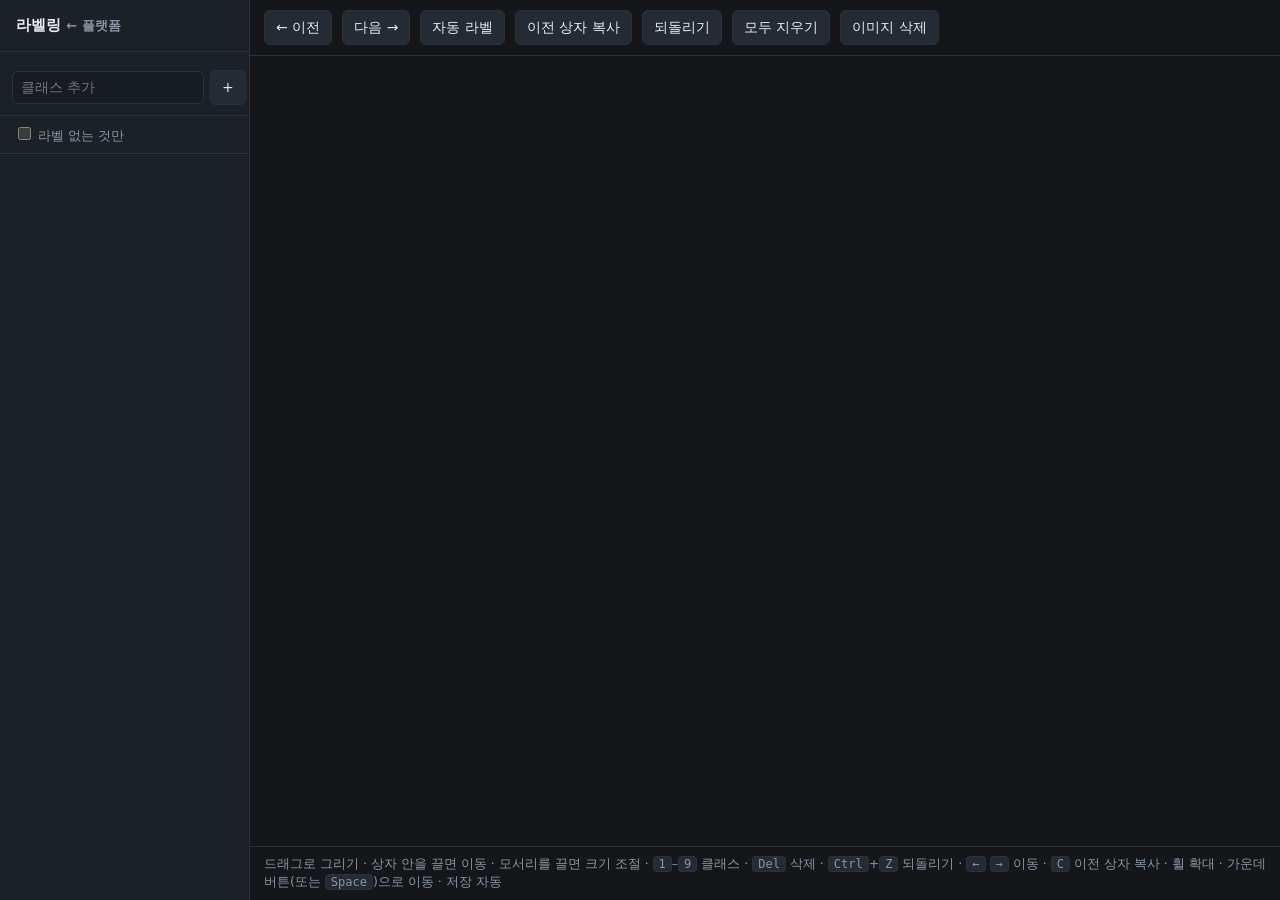
==== platform/static/label.html @ 1833e240 "Manage datasets: stats, drop an image, duplicate, merge Stage three of the plan. A dataset was somet" ====
<!doctype html>
<meta charset="utf-8">
<title>라벨링 — rtdetr</title>
<style>
  :root { color-scheme: dark; --bg:#14161a; --panel:#1c2027; --line:#2c323c; --ink:#e6e9ef; --dim:#8b94a3; --accent:#4da3ff; }
  * { box-sizing:border-box; }
  body { margin:0; background:var(--bg); color:var(--ink); font:14px/1.5 system-ui,-apple-system,"Segoe UI",sans-serif; display:flex; height:100vh; }
  aside { width:250px; flex:none; background:var(--panel); border-right:1px solid var(--line); display:flex; flex-direction:column; }
  aside h1 { font-size:15px; margin:0; padding:14px 16px; border-bottom:1px solid var(--line); }
  aside h1 a { color:var(--dim); text-decoration:none; font-size:13px; }
  .classes { padding:10px 12px; border-bottom:1px solid var(--line); }
  .cls { display:flex; align-items:center; gap:8px; width:100%; padding:6px 8px; margin:2px 0; border:1px solid transparent; border-radius:6px; background:none; color:var(--ink); font:inherit; text-align:left; cursor:pointer; }
  .cls:hover { background:#232833; }
  .cls[aria-pressed="true"] { border-color:var(--accent); background:#1d2836; }
  .swatch { width:12px; height:12px; border-radius:3px; flex:none; }
  .key { margin-left:auto; color:var(--dim); font-size:12px; }
  .count { color:var(--dim); font-size:12px; min-width:18px; text-align:right; }
  .row { display:flex; align-items:center; gap:6px; }
  .filter { padding:8px 14px; border-bottom:1px solid var(--line); color:var(--dim); font-size:13px; }
  .filter input { width:auto; }
  input { background:#171b22; color:var(--ink); border:1px solid var(--line); border-radius:6px; padding:5px 8px; font:inherit; }
  .stage { position:relative; }
  .files { flex:1; overflow:auto; padding:8px 0; }
  .file { display:flex; gap:8px; padding:5px 16px; cursor:pointer; color:var(--dim); }
  .file:hover { background:#232833; }
  .file[aria-current="true"] { background:#1d2836; color:var(--ink); }
  .file .dot { width:7px; height:7px; border-radius:50%; background:#39404d; margin-top:7px; flex:none; }
  .file.done .dot { background:#3ecf8e; }
  .file span { overflow:hidden; text-overflow:ellipsis; white-space:nowrap; }
  main { flex:1; display:flex; flex-direction:column; min-width:0; }
  header { display:flex; align-items:center; gap:10px; padding:10px 14px; border-bottom:1px solid var(--line); }
  button { background:#252b35; color:var(--ink); border:1px solid var(--line); border-radius:6px; padding:6px 11px; font:inherit; cursor:pointer; }
  button:hover:not(:disabled) { background:#2e3542; }
  button:disabled { opacity:.45; cursor:default; }
  .grow { flex:1; }
  .status { color:var(--dim); font-size:13px; }
  .stage { flex:1; overflow:auto; display:grid; place-items:center; padding:16px; }
  canvas { touch-action:none; }
  footer { padding:8px 14px; border-top:1px solid var(--line); color:var(--dim); font-size:12.5px; }
  kbd { background:#252b35; border:1px solid var(--line); border-radius:4px; padding:0 5px; font-size:12px; }
</style>

<aside>
  <h1>라벨링 <a href="/">← 플랫폼</a></h1>
  <div class="classes">
    <div id="classes"></div>
    <div class="row" style="margin-top:8px">
      <input id="new-class" placeholder="클래스 추가" style="flex:1">
      <button id="add-class">+</button>
    </div>
  </div>
  <div class="row filter"><label><input type="checkbox" id="only-unlabelled"> 라벨 없는 것만</label></div>
  <div class="files" id="files"></div>
</aside>

<main>
  <header>
    <button id="prev">← 이전</button>
    <button id="next">다음 →</button>
    <button id="auto">자동 라벨</button>
    <button id="copy" title="이전 이미지의 상자를 그대로 가져옵니다 (C)">이전 상자 복사</button>
    <button id="undo">되돌리기</button>
    <button id="clear">모두 지우기</button>
    <button id="drop" title="이 이미지와 라벨을 데이터셋에서 지웁니다">이미지 삭제</button>
    <button id="reset-zoom" hidden>100%</button>
    <span class="grow"></span>
    <span class="status" id="status"></span>
  </header>
  <div class="stage"><canvas id="canvas"></canvas></div>
  <footer>
    드래그로 그리기 · 상자 안을 끌면 이동 · 모서리를 끌면 크기 조절 ·
    <kbd>1</kbd>–<kbd>9</kbd> 클래스 · <kbd>Del</kbd> 삭제 · <kbd>Ctrl</kbd>+<kbd>Z</kbd> 되돌리기 ·
    <kbd>←</kbd> <kbd>→</kbd> 이동 · <kbd>C</kbd> 이전 상자 복사 · 휠 확대 · 가운데 버튼(또는
    <kbd>Space</kbd>)으로 이동 · 저장 자동
  </footer>
</main>

<script>
const COLORS = ["#ff5a5a","#4da3ff","#3ecf8e","#ffb648","#c07cff","#39d5d5","#ff7ac0","#9dd23a","#ff9060"];
const $ = (id) => document.getElementById(id);
const canvas = $("canvas"), ctx = canvas.getContext("2d");
const DATASET = Number(location.pathname.split("/").pop());
const HANDLE = 9;               // grab radius for a corner, in screen pixels

let dataset = null, index = 0, boxes = [], img = new Image(), cls = 0, selected = -1;
let action = null, history = [], dirty = false;
let zoom = 1, baseWidth = 0, lastBoxes = [], onlyUnlabelled = false, spaceDown = false;

const api = async (path, options) => {
  const res = await fetch(path, options);
  const body = await res.json();
  if (!res.ok) throw new Error(body.error || res.status);
  return body;
};

async function boot() {
  dataset = await api(`/api/datasets/${DATASET}`);
  document.title = `${dataset.name} — 라벨링`;
  renderClasses(); renderFiles();
  await load(0);
  document.addEventListener("keydown", onKey);
}

function renderClasses() {
  const counts = boxes.reduce((acc, b) => (acc[b.cls] = (acc[b.cls] || 0) + 1, acc), {});
  $("classes").innerHTML = "";
  dataset.classes.forEach((name, i) => {
    const b = document.createElement("button");
    b.className = "cls";
    b.setAttribute("aria-pressed", i === cls);
    b.innerHTML = `<span class="swatch" style="background:${COLORS[i % COLORS.length]}"></span>
                   <span>${name}</span><span class="count">${counts[i] || ""}</span>
                   <span class="key">${i < 9 ? i + 1 : ""}</span>`;
    b.onclick = () => setClass(i);
    $("classes").append(b);
  });
}

async function addClass() {
  const name = $("new-class").value.trim();
  if (!name) return;
  const names = [...dataset.classes, name];
  await api(`/api/datasets/${DATASET}/classes`, { method: "POST",
    headers: { "Content-Type": "application/json" }, body: JSON.stringify({ names }) });
  dataset.classes = names; $("new-class").value = "";
  cls = names.length - 1; renderClasses();
}

function setClass(i) {
  cls = i; renderClasses();
  if (selected >= 0 && boxes[selected].cls !== i) { push(); boxes[selected].cls = i; touch(); }
}

function renderFiles() {
  $("files").innerHTML = "";
  dataset.files.forEach((f, i) => {
    if (onlyUnlabelled && f.labelled && i !== index) return;
    const row = document.createElement("div");
    row.className = "file" + (f.labelled ? " done" : "");
    row.setAttribute("aria-current", i === index);
    row.innerHTML = `<span class="dot"></span><span>${f.name}</span>`;
    row.onclick = () => load(i);
    $("files").append(row);
  });
  const done = dataset.files.filter((f) => f.labelled).length;
  $("status").textContent = `${index + 1} / ${dataset.files.length} · 라벨 완료 ${done}`;
}

async function load(i) {
  if (dirty) await save();
  if (boxes.length) lastBoxes = JSON.parse(JSON.stringify(boxes));
  index = i; selected = -1; history = [];
  boxes = (await api(`/api/datasets/${DATASET}/labels/${i}`)).boxes;
  await new Promise((done) => {
    img.onload = done;
    img.src = `/api/datasets/${DATASET}/image/${i}?t=${Date.now()}`;
  });
  canvas.width = img.naturalWidth; canvas.height = img.naturalHeight;
  fit(); renderFiles(); renderClasses(); draw();
}

function fit(keepZoom) {
  // the drawing buffer keeps the image's own resolution, so labels stay exact
  // whatever the zoom; only the CSS size changes
  const stage = canvas.parentElement.getBoundingClientRect();
  const room = Math.min((stage.width - 32) / canvas.width, (stage.height - 32) / canvas.height);
  baseWidth = Math.max(canvas.width * room, 100);
  if (!keepZoom) zoom = 1;
  applyZoom();
}

function applyZoom() {
  canvas.style.width = `${baseWidth * zoom}px`;
  $("reset-zoom").hidden = zoom === 1;
  $("reset-zoom").textContent = `${Math.round(zoom * 100)}%`;
}

canvas.parentElement.addEventListener("wheel", (e) => {
  if (!baseWidth) return;
  e.preventDefault();
  const before = canvas.getBoundingClientRect();
  const ax = (e.clientX - before.left) / before.width, ay = (e.clientY - before.top) / before.height;
  zoom = Math.min(Math.max(zoom * (e.deltaY < 0 ? 1.15 : 1 / 1.15), 1), 12);
  applyZoom();
  const after = canvas.getBoundingClientRect();
  const stage = canvas.parentElement;
  stage.scrollLeft += after.width * ax - before.width * ax;
  stage.scrollTop += after.height * ay - before.height * ay;
}, { passive: false });

window.addEventListener("resize", () => { fit(true); draw(); });

const pixels = (b) => [ (b.cx - b.w / 2) * canvas.width, (b.cy - b.h / 2) * canvas.height,
                        b.w * canvas.width, b.h * canvas.height ];
const scale = () => canvas.width / canvas.getBoundingClientRect().width;

function draw() {
  ctx.drawImage(img, 0, 0);
  const lw = Math.max(2, Math.round((canvas.width + canvas.height) / 700));
  ctx.lineWidth = lw; ctx.font = `${lw * 7}px system-ui, sans-serif`; ctx.textBaseline = "top";
  boxes.forEach((b, i) => {
    const [x, y, w, h] = pixels(b);
    const color = COLORS[b.cls % COLORS.length];
    ctx.strokeStyle = color; ctx.setLineDash(i === selected ? [lw * 3, lw * 2] : []);
    ctx.strokeRect(x, y, w, h);
    ctx.setLineDash([]);
    if (i === selected) {                       // grab handles on the selected box
      ctx.fillStyle = color;
      corners(b).forEach(([hx, hy]) =>
        ctx.fillRect(hx - lw * 2, hy - lw * 2, lw * 4, lw * 4));
    }
    const text = (dataset.classes[b.cls] ?? b.cls) + (b.conf ? ` ${b.conf}` : "");
    const tw = ctx.measureText(text).width + lw * 4;
    const ty = y - lw * 9 >= 0 ? y - lw * 9 : y;
    ctx.fillStyle = color; ctx.fillRect(x, ty, tw, lw * 9);
    ctx.fillStyle = "#0b0d11"; ctx.fillText(text, x + lw * 2, ty + lw * 1.2);
  });
  if (action?.kind === "new") {
    ctx.strokeStyle = "#fff"; ctx.setLineDash([lw * 2, lw * 2]);
    ctx.strokeRect(action.x0, action.y0, action.x1 - action.x0, action.y1 - action.y0);
    ctx.setLineDash([]);
  }
}

function corners(b) {
  const [x, y, w, h] = pixels(b);
  return [[x, y], [x + w, y], [x, y + h], [x + w, y + h]];
}

function at(event) {
  const rect = canvas.getBoundingClientRect();
  return { x: (event.clientX - rect.left) * scale(), y: (event.clientY - rect.top) * scale() };
}

function hitCorner(b, p) {
  const grab = HANDLE * scale();
  const found = corners(b).findIndex(([cx, cy]) => Math.abs(cx - p.x) < grab && Math.abs(cy - p.y) < grab);
  return found;
}

function inside(b, p) {
  const [x, y, w, h] = pixels(b);
  return p.x >= x && p.x <= x + w && p.y >= y && p.y <= y + h;
}

function push() { history.push(JSON.stringify(boxes)); if (history.length > 50) history.shift(); }

canvas.addEventListener("pointerdown", (e) => {
  if (e.button === 1 || spaceDown) {            // pan instead of drawing
    const stage = canvas.parentElement;
    action = { kind: "pan", x: e.clientX, y: e.clientY,
               left: stage.scrollLeft, top: stage.scrollTop };
    canvas.setPointerCapture(e.pointerId);
    e.preventDefault();
    return;
  }
  const p = at(e);
  canvas.setPointerCapture(e.pointerId);

  if (selected >= 0) {                       // corner of the selected box: resize
    const corner = hitCorner(boxes[selected], p);
    if (corner >= 0) { push(); action = { kind: "resize", corner, box: selected }; return; }
  }
  const hit = boxes.findIndex((b) => inside(b, p));
  if (hit >= 0 && !e.shiftKey) {             // inside a box: select, and drag to move
    selected = hit; cls = boxes[hit].cls; renderClasses();
    push();
    action = { kind: "move", box: hit, from: p, start: { ...boxes[hit] } };
    draw();
    return;
  }
  action = { kind: "new", x0: p.x, y0: p.y, x1: p.x, y1: p.y };
});

canvas.addEventListener("pointermove", (e) => {
  if (!action) { return; }
  if (action.kind === "pan") {
    const stage = canvas.parentElement;
    stage.scrollLeft = action.left - (e.clientX - action.x);
    stage.scrollTop = action.top - (e.clientY - action.y);
    return;
  }
  const p = at(e);
  if (action.kind === "new") { action.x1 = p.x; action.y1 = p.y; }
  else if (action.kind === "move") {
    const b = boxes[action.box], s = action.start;
    b.cx = s.cx + (p.x - action.from.x) / canvas.width;
    b.cy = s.cy + (p.y - action.from.y) / canvas.height;
    dirty = true;
  } else if (action.kind === "resize") {
    const b = boxes[action.box];
    const [x, y, w, h] = pixels(b);
    let x0 = x, y0 = y, x1 = x + w, y1 = y + h;
    if (action.corner === 0) { x0 = p.x; y0 = p.y; }
    if (action.corner === 1) { x1 = p.x; y0 = p.y; }
    if (action.corner === 2) { x0 = p.x; y1 = p.y; }
    if (action.corner === 3) { x1 = p.x; y1 = p.y; }
    b.cx = (x0 + x1) / 2 / canvas.width; b.cy = (y0 + y1) / 2 / canvas.height;
    b.w = Math.abs(x1 - x0) / canvas.width; b.h = Math.abs(y1 - y0) / canvas.height;
    dirty = true;
  }
  draw();
});

canvas.addEventListener("pointerup", () => {
  if (!action) return;
  if (action.kind === "pan") { action = null; return; }
  if (action.kind === "new") {
    const w = Math.abs(action.x1 - action.x0), h = Math.abs(action.y1 - action.y0);
    if (w > 4 && h > 4) {
      push();
      boxes.push({ cls, cx: (action.x0 + action.x1) / 2 / canvas.width,
                   cy: (action.y0 + action.y1) / 2 / canvas.height,
                   w: w / canvas.width, h: h / canvas.height });
      selected = boxes.length - 1; dirty = true;
    }
  }
  action = null;
  if (dirty) touch(); else draw();
});

function touch() { dirty = true; renderClasses(); draw(); save(); }

function copyPrevious() {
  if (!lastBoxes.length) { $("status").textContent = "복사할 이전 상자가 없습니다"; return; }
  push();
  boxes = boxes.concat(JSON.parse(JSON.stringify(lastBoxes)).map((b) => ({ ...b, conf: undefined })));
  selected = -1; touch();
}

async function save() {
  if (!dirty) return;
  dirty = false;
  await api(`/api/datasets/${DATASET}/labels/${index}`, {
    method: "POST", headers: { "Content-Type": "application/json" },
    body: JSON.stringify({ boxes }) });
  dataset.files[index].labelled = true;
  renderFiles();
}

function undo() {
  const previous = history.pop();
  if (!previous) return;
  boxes = JSON.parse(previous); selected = -1; touch();
}

async function autolabel() {
  $("auto").disabled = true; $("status").textContent = "자동 라벨 중…";
  try {
    const res = await api(`/api/datasets/${DATASET}/autolabel/${index}`, {
      method: "POST", headers: { "Content-Type": "application/json" },
      body: JSON.stringify({ conf: 0.35 }) });
    push(); boxes = boxes.concat(res.boxes); selected = -1; touch();
  } catch (e) { $("status").textContent = "자동 라벨 실패: " + e.message; return; }
  finally { $("auto").disabled = false; }
  renderFiles();
}

function onKey(e) {
  if (e.code === "Space" && !spaceDown) { spaceDown = true; canvas.style.cursor = "grab"; e.preventDefault(); return; }
  if (e.ctrlKey && e.key.toLowerCase() === "z") undo();
  else if (e.key.toLowerCase() === "c" && !e.ctrlKey && !e.metaKey) copyPrevious();
  else if (e.key === "ArrowRight") load(Math.min(index + 1, dataset.files.length - 1));
  else if (e.key === "ArrowLeft") load(Math.max(index - 1, 0));
  else if ((e.key === "Delete" || e.key === "Backspace") && selected >= 0) {
    push(); boxes.splice(selected, 1); selected = -1; touch();
  } else if (e.key >= "1" && e.key <= "9") {
    const i = Number(e.key) - 1;
    if (i < dataset.classes.length) setClass(i);
  } else return;
  e.preventDefault();
}

document.addEventListener("keyup", (e) => {
  if (e.code === "Space") { spaceDown = false; canvas.style.cursor = "crosshair"; }
});

$("drop").onclick = async () => {
  if (!confirm(`${dataset.files[index].name} 을(를) 데이터셋에서 지웁니다.`)) return;
  dirty = false;                                   // it is going away; do not save it back
  await api(`/api/datasets/${DATASET}/images/${index}`, { method: "DELETE" });
  dataset = await api(`/api/datasets/${DATASET}`);
  if (!dataset.files.length) { location.assign("/"); return; }
  await load(Math.min(index, dataset.files.length - 1));
};

$("copy").onclick = copyPrevious;
$("add-class").onclick = addClass;
$("new-class").onkeydown = (e) => { if (e.key === "Enter") addClass(); };
$("reset-zoom").onclick = () => { zoom = 1; applyZoom(); };
$("only-unlabelled").onchange = (e) => { onlyUnlabelled = e.target.checked; renderFiles(); };
$("prev").onclick = () => load(Math.max(index - 1, 0));
$("next").onclick = () => load(Math.min(index + 1, dataset.files.length - 1));
$("auto").onclick = autolabel;
$("undo").onclick = undo;
$("clear").onclick = () => { push(); boxes = []; selected = -1; touch(); };
window.addEventListener("beforeunload", save);
boot();
</script>
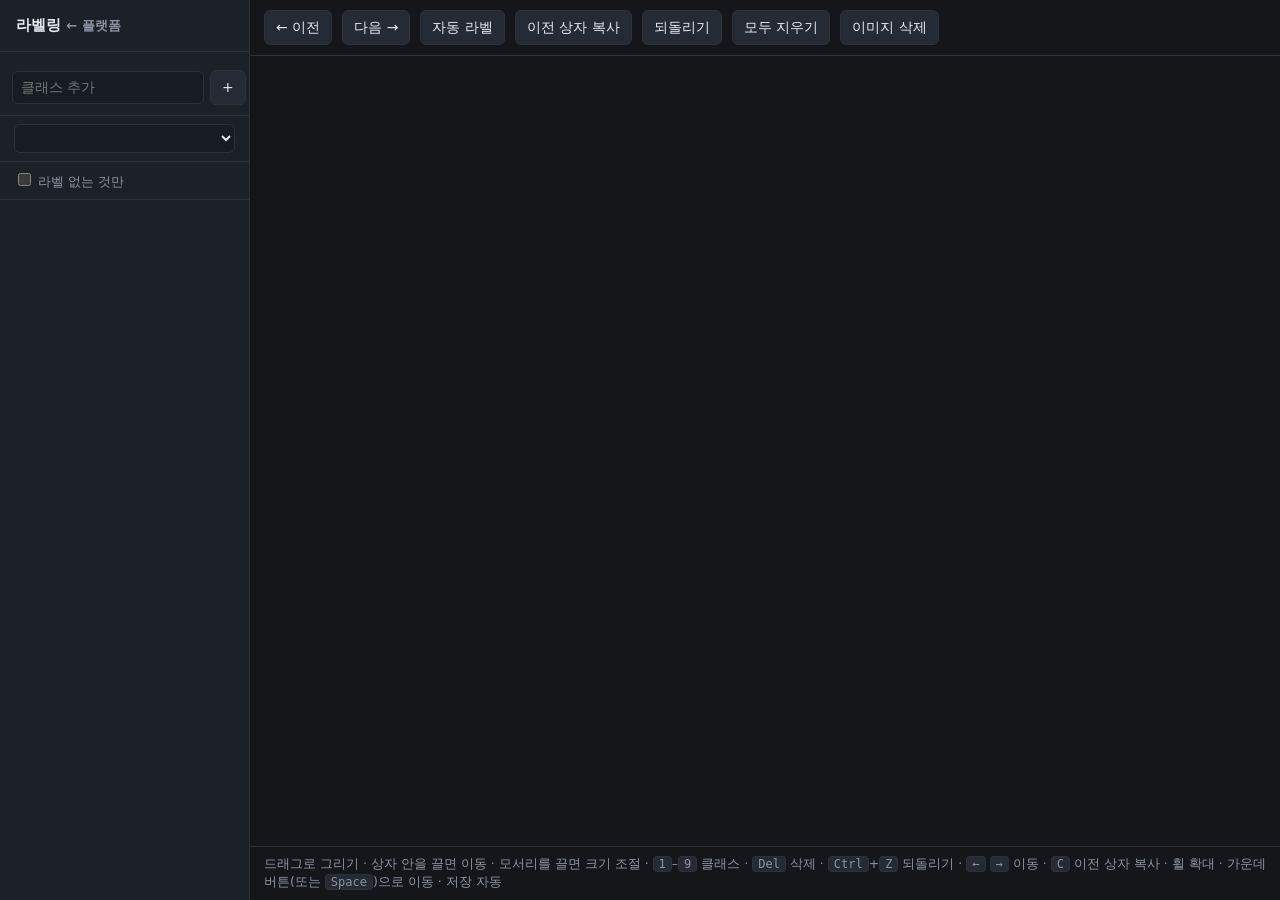
==== commit 955cadc0: "Delete a finished job, and browse a dataset one folder at a time There was no way to remove a traini" ====
--- a/platform/static/label.html
+++ b/platform/static/label.html
@@ -1,6 +1,7 @@
 <!doctype html>
 <meta charset="utf-8">
 <title>라벨링 — rtdetr</title>
+<link rel="icon" href="data:image/svg+xml,%3Csvg xmlns='http://www.w3.org/2000/svg' viewBox='0 0 32 32'%3E%3Crect width='32' height='32' rx='7' fill='%2314161a'/%3E%3Crect x='6.5' y='11' width='19' height='15' rx='2' fill='none' stroke='%234da3ff' stroke-width='2.6'/%3E%3Crect x='6.5' y='5.5' width='11' height='6.5' rx='1.6' fill='%234da3ff'/%3E%3Ccircle cx='16' cy='18.5' r='2.4' fill='%234da3ff'/%3E%3C/svg%3E">
 <style>
   :root { color-scheme: dark; --bg:#14161a; --panel:#1c2027; --line:#2c323c; --ink:#e6e9ef; --dim:#8b94a3; --accent:#4da3ff; }
   * { box-sizing:border-box; }
@@ -18,6 +19,7 @@
   .row { display:flex; align-items:center; gap:6px; }
   .filter { padding:8px 14px; border-bottom:1px solid var(--line); color:var(--dim); font-size:13px; }
   .filter input { width:auto; }
+  #folder { width:100%; background:#171b22; color:var(--ink); border:1px solid var(--line); border-radius:6px; padding:5px 8px; font:inherit; }
   input { background:#171b22; color:var(--ink); border:1px solid var(--line); border-radius:6px; padding:5px 8px; font:inherit; }
   .stage { position:relative; }
   .files { flex:1; overflow:auto; padding:8px 0; }
@@ -26,6 +28,7 @@
   .file[aria-current="true"] { background:#1d2836; color:var(--ink); }
   .file .dot { width:7px; height:7px; border-radius:50%; background:#39404d; margin-top:7px; flex:none; }
   .file.done .dot { background:#3ecf8e; }
+  .file.empty .dot { background:none; box-shadow:inset 0 0 0 1.5px #3ecf8e; }  /* labelled: nothing in it */
   .file span { overflow:hidden; text-overflow:ellipsis; white-space:nowrap; }
   main { flex:1; display:flex; flex-direction:column; min-width:0; }
   header { display:flex; align-items:center; gap:10px; padding:10px 14px; border-bottom:1px solid var(--line); }
@@ -49,6 +52,7 @@
       <button id="add-class">+</button>
     </div>
   </div>
+  <div class="row filter"><select id="folder" title="폴더별로 보기"></select></div>
   <div class="row filter"><label><input type="checkbox" id="only-unlabelled"> 라벨 없는 것만</label></div>
   <div class="files" id="files"></div>
 </aside>
@@ -85,6 +89,29 @@
 let dataset = null, index = 0, boxes = [], img = new Image(), cls = 0, selected = -1;
 let action = null, history = [], dirty = false;
 let zoom = 1, baseWidth = 0, lastBoxes = [], onlyUnlabelled = false, spaceDown = false;
+let folder = "";   // "" = every folder
+
+const folderOf = (name) => name.includes("/") ? name.slice(0, name.lastIndexOf("/")) : "";
+const inFolder = (f) => !folder || folderOf(f.name) === folder;
+// what the list shows and what ←/→ step through: the chosen folder, and only
+// unlabelled pictures when that box is ticked
+const listed = (f) => inFolder(f) && !(onlyUnlabelled && f.labelled);
+
+function renderFolders() {
+  const counts = {};
+  dataset.files.forEach((f) => { const d = folderOf(f.name); counts[d] = (counts[d] || 0) + 1; });
+  const names = Object.keys(counts).sort();
+  $("folder").hidden = names.length < 2;          // one folder: nothing to choose
+  $("folder").innerHTML = `<option value="">모든 폴더 (${dataset.files.length})</option>`
+    + names.map((d) => `<option value="${d}">${d || "(최상위)"} (${counts[d]})</option>`).join("");
+  $("folder").value = folder;
+}
+
+function step(delta) {
+  for (let i = index + delta; i >= 0 && i < dataset.files.length; i += delta) {
+    if (listed(dataset.files[i])) return load(i);
+  }
+}
 
 const api = async (path, options) => {
   const res = await fetch(path, options);
@@ -96,8 +123,11 @@
 async function boot() {
   dataset = await api(`/api/datasets/${DATASET}`);
   document.title = `${dataset.name} — 라벨링`;
-  renderClasses(); renderFiles();
-  await load(0);
+  renderFolders(); renderClasses(); renderFiles();
+  // open on a picture with boxes: exports often lead with background frames,
+  // and an empty first page reads as labels that failed to load
+  const first = dataset.files.findIndex((f) => f.boxes > 0);
+  await load(Math.max(first, 0));
   document.addEventListener("keydown", onKey);
 }
 
@@ -133,17 +163,23 @@
 
 function renderFiles() {
   $("files").innerHTML = "";
+  let shown = 0, position = 0;
   dataset.files.forEach((f, i) => {
-    if (onlyUnlabelled && f.labelled && i !== index) return;
+    if (!listed(f) && i !== index) return;
+    shown += 1;
+    if (i === index) position = shown;
     const row = document.createElement("div");
-    row.className = "file" + (f.labelled ? " done" : "");
+    row.className = "file" + (f.boxes > 0 ? " done" : f.labelled ? " empty" : "");
+    row.title = f.boxes > 0 ? `상자 ${f.boxes}개` : f.labelled ? "빈 라벨 (배경 이미지)" : "라벨 없음";
     row.setAttribute("aria-current", i === index);
-    row.innerHTML = `<span class="dot"></span><span>${f.name}</span>`;
+    const label = folder ? f.name.slice(folder.length + 1) : f.name;   // the folder is already chosen
+    row.innerHTML = `<span class="dot"></span><span>${label}</span>`;
     row.onclick = () => load(i);
     $("files").append(row);
   });
-  const done = dataset.files.filter((f) => f.labelled).length;
-  $("status").textContent = `${index + 1} / ${dataset.files.length} · 라벨 완료 ${done}`;
+  const here = dataset.files.filter(inFolder);
+  const done = here.filter((f) => f.labelled).length;
+  $("status").textContent = `${position} / ${shown}${folder ? ` · ${folder}` : ""} · 라벨 완료 ${done}/${here.length}`;
 }
 
 async function load(i) {
@@ -244,6 +280,7 @@
 }
 
 function push() { history.push(JSON.stringify(boxes)); if (history.length > 50) history.shift(); }
+function clamp(v, lo, hi) { return Math.min(Math.max(v, lo), hi); }
 
 canvas.addEventListener("pointerdown", (e) => {
   if (e.button === 1 || spaceDown) {            // pan instead of drawing
@@ -281,11 +318,12 @@
     return;
   }
   const p = at(e);
+  p.x = clamp(p.x, 0, canvas.width); p.y = clamp(p.y, 0, canvas.height);   // never past the image
   if (action.kind === "new") { action.x1 = p.x; action.y1 = p.y; }
   else if (action.kind === "move") {
     const b = boxes[action.box], s = action.start;
-    b.cx = s.cx + (p.x - action.from.x) / canvas.width;
-    b.cy = s.cy + (p.y - action.from.y) / canvas.height;
+    b.cx = clamp(s.cx + (p.x - action.from.x) / canvas.width, b.w / 2, 1 - b.w / 2);
+    b.cy = clamp(s.cy + (p.y - action.from.y) / canvas.height, b.h / 2, 1 - b.h / 2);
     dirty = true;
   } else if (action.kind === "resize") {
     const b = boxes[action.box];
@@ -333,8 +371,9 @@
   dirty = false;
   await api(`/api/datasets/${DATASET}/labels/${index}`, {
     method: "POST", headers: { "Content-Type": "application/json" },
-    body: JSON.stringify({ boxes }) });
+    body: JSON.stringify({ boxes }), keepalive: true });   // outlives a closing tab
   dataset.files[index].labelled = true;
+  dataset.files[index].boxes = boxes.length;
   renderFiles();
 }
 
@@ -360,8 +399,8 @@
   if (e.code === "Space" && !spaceDown) { spaceDown = true; canvas.style.cursor = "grab"; e.preventDefault(); return; }
   if (e.ctrlKey && e.key.toLowerCase() === "z") undo();
   else if (e.key.toLowerCase() === "c" && !e.ctrlKey && !e.metaKey) copyPrevious();
-  else if (e.key === "ArrowRight") load(Math.min(index + 1, dataset.files.length - 1));
-  else if (e.key === "ArrowLeft") load(Math.max(index - 1, 0));
+  else if (e.key === "ArrowRight") step(1);
+  else if (e.key === "ArrowLeft") step(-1);
   else if ((e.key === "Delete" || e.key === "Backspace") && selected >= 0) {
     push(); boxes.splice(selected, 1); selected = -1; touch();
   } else if (e.key >= "1" && e.key <= "9") {
@@ -381,6 +420,7 @@
   await api(`/api/datasets/${DATASET}/images/${index}`, { method: "DELETE" });
   dataset = await api(`/api/datasets/${DATASET}`);
   if (!dataset.files.length) { location.assign("/"); return; }
+  renderFolders();
   await load(Math.min(index, dataset.files.length - 1));
 };
 
@@ -389,8 +429,15 @@
 $("new-class").onkeydown = (e) => { if (e.key === "Enter") addClass(); };
 $("reset-zoom").onclick = () => { zoom = 1; applyZoom(); };
 $("only-unlabelled").onchange = (e) => { onlyUnlabelled = e.target.checked; renderFiles(); };
-$("prev").onclick = () => load(Math.max(index - 1, 0));
-$("next").onclick = () => load(Math.min(index + 1, dataset.files.length - 1));
+$("prev").onclick = () => step(-1);
+$("next").onclick = () => step(1);
+$("folder").onchange = async (e) => {
+  folder = e.target.value;
+  if (inFolder(dataset.files[index])) return renderFiles();
+  // jump into the folder, on a picture with boxes when it has one
+  const pick = dataset.files.findIndex((f) => inFolder(f) && f.boxes > 0);
+  await load(pick >= 0 ? pick : dataset.files.findIndex(inFolder));
+};
 $("auto").onclick = autolabel;
 $("undo").onclick = undo;
 $("clear").onclick = () => { push(); boxes = []; selected = -1; touch(); };
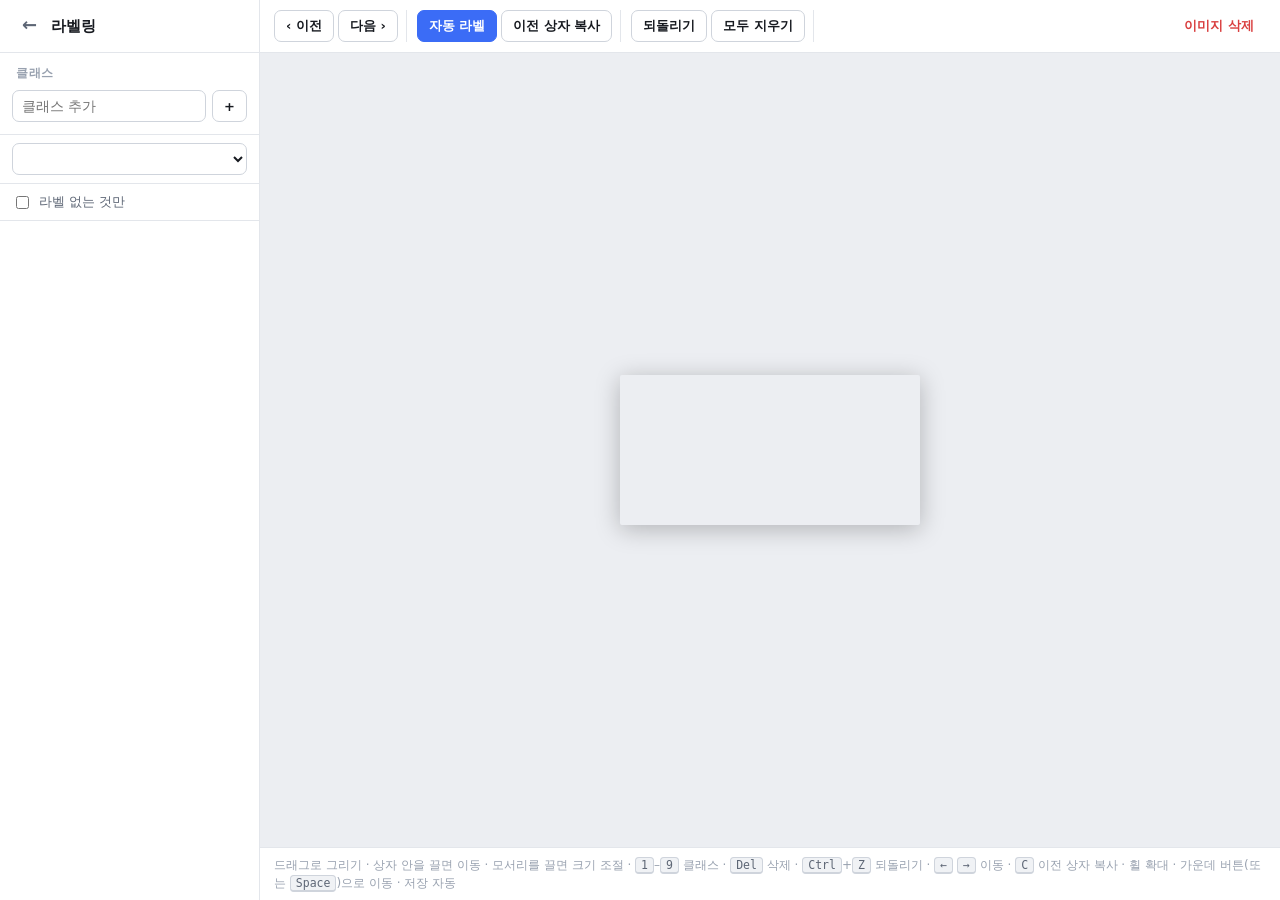
==== commit da2e0763: "Redesign the platform, record each run, and share models on Hugging Face The platform: - one step at" ====
--- a/platform/static/label.html
+++ b/platform/static/label.html
@@ -1,55 +1,91 @@
 <!doctype html>
 <meta charset="utf-8">
 <title>라벨링 — rtdetr</title>
-<link rel="icon" href="data:image/svg+xml,%3Csvg xmlns='http://www.w3.org/2000/svg' viewBox='0 0 32 32'%3E%3Crect width='32' height='32' rx='7' fill='%2314161a'/%3E%3Crect x='6.5' y='11' width='19' height='15' rx='2' fill='none' stroke='%234da3ff' stroke-width='2.6'/%3E%3Crect x='6.5' y='5.5' width='11' height='6.5' rx='1.6' fill='%234da3ff'/%3E%3Ccircle cx='16' cy='18.5' r='2.4' fill='%234da3ff'/%3E%3C/svg%3E">
+<link rel="icon" href="data:image/svg+xml,%3Csvg xmlns='http://www.w3.org/2000/svg' viewBox='0 0 32 32'%3E%3Crect width='32' height='32' rx='8' fill='%233b6cf6'/%3E%3Crect x='7' y='10' width='18' height='14' rx='2.5' fill='none' stroke='white' stroke-width='2.4'/%3E%3Crect x='7' y='6' width='10' height='5' rx='1.5' fill='white'/%3E%3Ccircle cx='16' cy='17' r='2.2' fill='white'/%3E%3C/svg%3E">
+<meta name="viewport" content="width=device-width, initial-scale=1">
+<script>   /* the platform's theme, before the first paint */
+  try { document.documentElement.dataset.theme = localStorage.getItem("theme")
+          || (matchMedia("(prefers-color-scheme: dark)").matches ? "dark" : "light"); } catch {}
+</script>
 <style>
-  :root { color-scheme: dark; --bg:#14161a; --panel:#1c2027; --line:#2c323c; --ink:#e6e9ef; --dim:#8b94a3; --accent:#4da3ff; }
+  :root {
+    color-scheme: light;
+    --bg:#eceef2; --surface:#ffffff; --sunk:#f0f2f5; --field:#ffffff;
+    --line:#e3e6eb; --line-strong:#cfd4dc; --ink:#171a20; --dim:#5d6675; --faint:#98a1af;
+    --accent:#3b6cf6; --accent-soft:#e9efff; --ok:#12a168; --bad:#d93f3f; --bad-soft:#fdecec;
+  }
+  :root[data-theme="dark"] {
+    color-scheme: dark;
+    --bg:#0b0d11; --surface:#15181e; --sunk:#1b1f26; --field:#11141a;
+    --line:#242932; --line-strong:#323845; --ink:#e8eaee; --dim:#9098a6; --faint:#626a78;
+    --accent:#5b8cff; --accent-soft:#1a2440; --ok:#3ccf91; --bad:#f26d6d; --bad-soft:#2d1717;
+  }
   * { box-sizing:border-box; }
-  body { margin:0; background:var(--bg); color:var(--ink); font:14px/1.5 system-ui,-apple-system,"Segoe UI",sans-serif; display:flex; height:100vh; }
-  aside { width:250px; flex:none; background:var(--panel); border-right:1px solid var(--line); display:flex; flex-direction:column; }
-  aside h1 { font-size:15px; margin:0; padding:14px 16px; border-bottom:1px solid var(--line); }
-  aside h1 a { color:var(--dim); text-decoration:none; font-size:13px; }
-  .classes { padding:10px 12px; border-bottom:1px solid var(--line); }
-  .cls { display:flex; align-items:center; gap:8px; width:100%; padding:6px 8px; margin:2px 0; border:1px solid transparent; border-radius:6px; background:none; color:var(--ink); font:inherit; text-align:left; cursor:pointer; }
-  .cls:hover { background:#232833; }
-  .cls[aria-pressed="true"] { border-color:var(--accent); background:#1d2836; }
-  .swatch { width:12px; height:12px; border-radius:3px; flex:none; }
-  .key { margin-left:auto; color:var(--dim); font-size:12px; }
-  .count { color:var(--dim); font-size:12px; min-width:18px; text-align:right; }
+  [hidden] { display:none !important; }
+  body { margin:0; background:var(--bg); color:var(--ink); display:flex; height:100vh;
+         font:14px/1.5 Pretendard, "Apple SD Gothic Neo", "Malgun Gothic", system-ui, -apple-system, "Segoe UI", sans-serif;
+         -webkit-font-smoothing:antialiased; }
+  aside { width:260px; flex:none; background:var(--surface); border-right:1px solid var(--line); display:flex; flex-direction:column; }
+  aside h1 { display:flex; align-items:center; gap:8px; font-size:15px; font-weight:700; margin:0; padding:14px 16px;
+             border-bottom:1px solid var(--line); overflow:hidden; }
+  aside h1 a { color:var(--dim); text-decoration:none; font-size:18px; line-height:1; padding:2px 6px 4px; border-radius:6px; }
+  aside h1 a:hover { background:var(--sunk); color:var(--ink); }
+  aside h1 span { overflow:hidden; text-overflow:ellipsis; white-space:nowrap; }
+  .section { font-size:11.5px; font-weight:700; color:var(--faint); text-transform:uppercase; letter-spacing:.06em; margin:0 0 6px 4px; }
+  .classes { padding:12px; border-bottom:1px solid var(--line); }
+  .cls { display:flex; align-items:center; gap:9px; width:100%; padding:6px 8px; margin:1px 0; border:1px solid transparent;
+         border-radius:7px; background:none; color:var(--ink); font:inherit; text-align:left; cursor:pointer; }
+  .cls:hover { background:var(--sunk); }
+  .cls[aria-pressed="true"] { border-color:var(--accent); background:var(--accent-soft); }
+  .swatch { width:12px; height:12px; border-radius:4px; flex:none; }
+  .key { margin-left:auto; color:var(--faint); font-size:11.5px; font-family:ui-monospace, Consolas, monospace;
+         border:1px solid var(--line); border-radius:4px; padding:0 5px; }
+  .key:empty { display:none; }
+  .count { color:var(--dim); font-size:12px; min-width:18px; text-align:right; font-variant-numeric:tabular-nums; }
   .row { display:flex; align-items:center; gap:6px; }
-  .filter { padding:8px 14px; border-bottom:1px solid var(--line); color:var(--dim); font-size:13px; }
-  .filter input { width:auto; }
-  #folder { width:100%; background:#171b22; color:var(--ink); border:1px solid var(--line); border-radius:6px; padding:5px 8px; font:inherit; }
-  input { background:#171b22; color:var(--ink); border:1px solid var(--line); border-radius:6px; padding:5px 8px; font:inherit; }
-  .stage { position:relative; }
-  .files { flex:1; overflow:auto; padding:8px 0; }
-  .file { display:flex; gap:8px; padding:5px 16px; cursor:pointer; color:var(--dim); }
-  .file:hover { background:#232833; }
-  .file[aria-current="true"] { background:#1d2836; color:var(--ink); }
-  .file .dot { width:7px; height:7px; border-radius:50%; background:#39404d; margin-top:7px; flex:none; }
-  .file.done .dot { background:#3ecf8e; }
-  .file.empty .dot { background:none; box-shadow:inset 0 0 0 1.5px #3ecf8e; }  /* labelled: nothing in it */
+  .filter { padding:8px 12px; border-bottom:1px solid var(--line); color:var(--dim); font-size:13px; }
+  .filter label { display:flex; align-items:center; gap:7px; cursor:pointer; }
+  .filter input { width:auto; height:auto; accent-color:var(--accent); }
+  input, #folder { height:32px; background:var(--field); color:var(--ink); border:1px solid var(--line-strong);
+                   border-radius:7px; padding:0 9px; font:inherit; outline:none; }
+  input:focus, #folder:focus { border-color:var(--accent); box-shadow:0 0 0 3px var(--accent-soft); }
+  #folder { width:100%; }
+  .files { flex:1; overflow:auto; padding:6px; }
+  .file { display:flex; gap:9px; padding:5px 10px; border-radius:6px; cursor:pointer; color:var(--dim); font-size:13px; }
+  .file:hover { background:var(--sunk); }
+  .file[aria-current="true"] { background:var(--accent-soft); color:var(--ink); }
+  .file .dot { width:7px; height:7px; border-radius:50%; background:var(--line-strong); margin-top:7px; flex:none; }
+  .file.done .dot { background:var(--ok); }
+  .file.empty .dot { background:none; box-shadow:inset 0 0 0 1.5px var(--ok); }  /* labelled: nothing in it */
   .file span { overflow:hidden; text-overflow:ellipsis; white-space:nowrap; }
   main { flex:1; display:flex; flex-direction:column; min-width:0; }
-  header { display:flex; align-items:center; gap:10px; padding:10px 14px; border-bottom:1px solid var(--line); }
-  button { background:#252b35; color:var(--ink); border:1px solid var(--line); border-radius:6px; padding:6px 11px; font:inherit; cursor:pointer; }
-  button:hover:not(:disabled) { background:#2e3542; }
+  header { display:flex; align-items:center; gap:6px; flex-wrap:wrap; padding:10px 14px; background:var(--surface); border-bottom:1px solid var(--line); }
+  .group { display:flex; gap:4px; padding-right:8px; margin-right:4px; border-right:1px solid var(--line); }
+  button { display:inline-flex; align-items:center; gap:6px; height:32px; padding:0 11px; background:var(--surface); color:var(--ink);
+           border:1px solid var(--line-strong); border-radius:7px; font:inherit; font-size:13px; font-weight:600; cursor:pointer; white-space:nowrap; }
+  button:hover:not(:disabled) { background:var(--sunk); }
   button:disabled { opacity:.45; cursor:default; }
+  button.primary { background:var(--accent); border-color:var(--accent); color:#fff; }
+  button.primary:hover:not(:disabled) { background:var(--accent); filter:brightness(1.07); }
+  button.danger { color:var(--bad); border-color:transparent; background:none; }
+  button.danger:hover:not(:disabled) { background:var(--bad-soft); }
   .grow { flex:1; }
-  .status { color:var(--dim); font-size:13px; }
-  .stage { flex:1; overflow:auto; display:grid; place-items:center; padding:16px; }
-  canvas { touch-action:none; }
-  footer { padding:8px 14px; border-top:1px solid var(--line); color:var(--dim); font-size:12.5px; }
-  kbd { background:#252b35; border:1px solid var(--line); border-radius:4px; padding:0 5px; font-size:12px; }
+  .status { color:var(--dim); font-size:13px; font-variant-numeric:tabular-nums; }
+  .stage { flex:1; overflow:auto; display:grid; place-items:center; padding:20px; }
+  canvas { touch-action:none; box-shadow:0 4px 24px rgba(0,0,0,.25); border-radius:2px; }
+  footer { padding:8px 14px; border-top:1px solid var(--line); background:var(--surface); color:var(--faint); font-size:12px; }
+  kbd { background:var(--sunk); border:1px solid var(--line-strong); border-bottom-width:2px; border-radius:4px; padding:0 5px;
+        font-size:11.5px; color:var(--dim); font-family:ui-monospace, Consolas, monospace; }
 </style>
 
 <aside>
-  <h1>라벨링 <a href="/">← 플랫폼</a></h1>
+  <h1><a href="/#data" title="플랫폼으로">←</a><span id="title">라벨링</span></h1>
   <div class="classes">
+    <div class="section">클래스</div>
     <div id="classes"></div>
     <div class="row" style="margin-top:8px">
-      <input id="new-class" placeholder="클래스 추가" style="flex:1">
-      <button id="add-class">+</button>
+      <input id="new-class" placeholder="클래스 추가" style="flex:1;min-width:0">
+      <button id="add-class" title="추가">+</button>
     </div>
   </div>
   <div class="row filter"><select id="folder" title="폴더별로 보기"></select></div>
@@ -59,16 +95,22 @@
 
 <main>
   <header>
-    <button id="prev">← 이전</button>
-    <button id="next">다음 →</button>
-    <button id="auto">자동 라벨</button>
-    <button id="copy" title="이전 이미지의 상자를 그대로 가져옵니다 (C)">이전 상자 복사</button>
-    <button id="undo">되돌리기</button>
-    <button id="clear">모두 지우기</button>
-    <button id="drop" title="이 이미지와 라벨을 데이터셋에서 지웁니다">이미지 삭제</button>
-    <button id="reset-zoom" hidden>100%</button>
+    <div class="group">
+      <button id="prev" title="이전 (←)">‹ 이전</button>
+      <button id="next" title="다음 (→)">다음 ›</button>
+    </div>
+    <div class="group">
+      <button id="auto" class="primary" title="모델이 상자 초안을 그립니다">자동 라벨</button>
+      <button id="copy" title="이전 이미지의 상자를 그대로 가져옵니다 (C)">이전 상자 복사</button>
+    </div>
+    <div class="group">
+      <button id="undo" title="Ctrl+Z">되돌리기</button>
+      <button id="clear">모두 지우기</button>
+      <button id="reset-zoom" hidden>100%</button>
+    </div>
     <span class="grow"></span>
     <span class="status" id="status"></span>
+    <button id="drop" class="danger" title="이 이미지와 라벨을 데이터셋에서 지웁니다">이미지 삭제</button>
   </header>
   <div class="stage"><canvas id="canvas"></canvas></div>
   <footer>
@@ -123,6 +165,7 @@
 async function boot() {
   dataset = await api(`/api/datasets/${DATASET}`);
   document.title = `${dataset.name} — 라벨링`;
+  $("title").textContent = dataset.name;
   renderFolders(); renderClasses(); renderFiles();
   // open on a picture with boxes: exports often lead with background frames,
   // and an empty first page reads as labels that failed to load
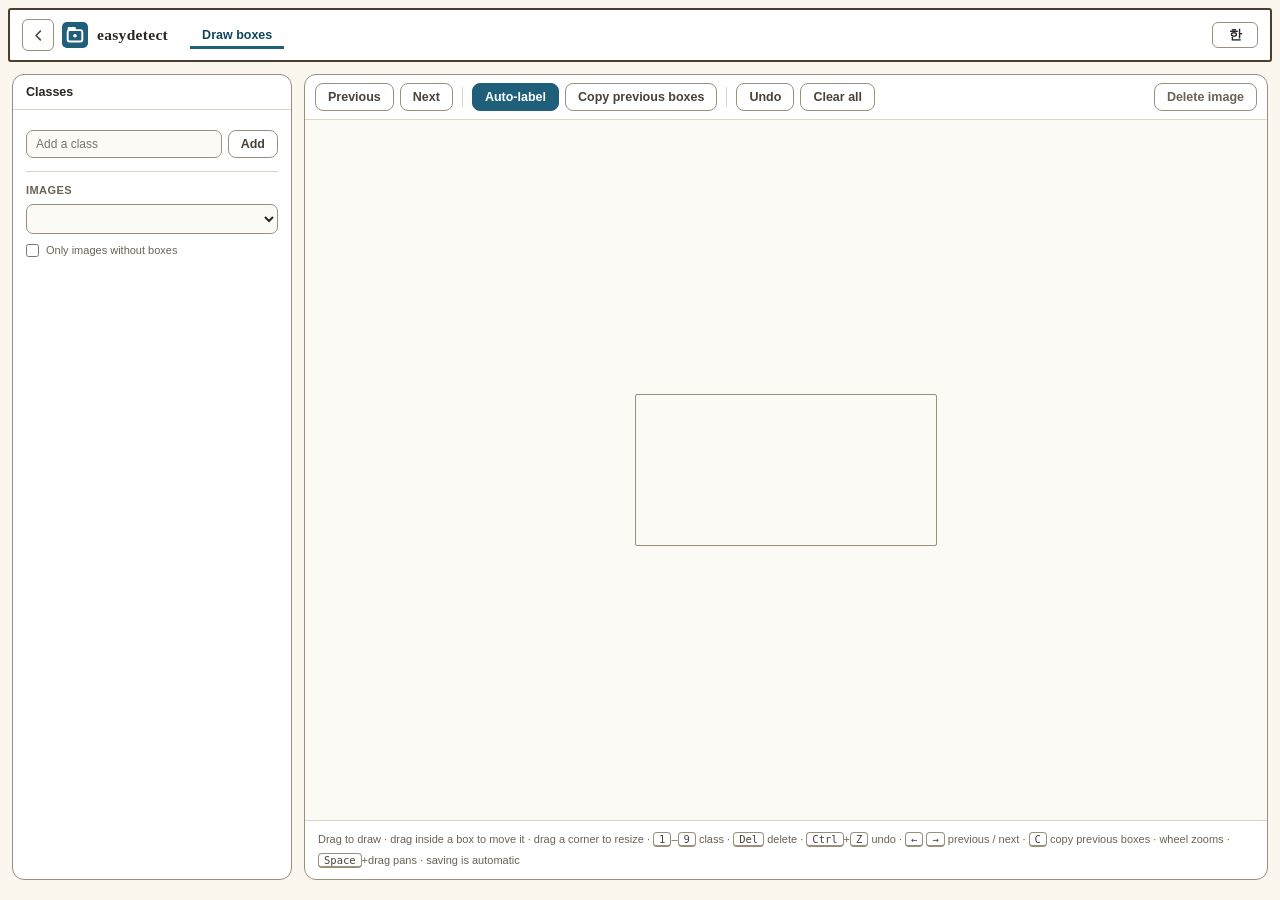
==== commit 1d418f95: "Platform: themaker-ui design and a Korean/English switch The browser tool now wears themakerrobot's " ====
--- a/platform/static/label.html
+++ b/platform/static/label.html
@@ -1,126 +1,65 @@
 <!doctype html>
+<html lang="ko">
 <meta charset="utf-8">
-<title>라벨링 — rtdetr</title>
-<link rel="icon" href="data:image/svg+xml,%3Csvg xmlns='http://www.w3.org/2000/svg' viewBox='0 0 32 32'%3E%3Crect width='32' height='32' rx='8' fill='%233b6cf6'/%3E%3Crect x='7' y='10' width='18' height='14' rx='2.5' fill='none' stroke='white' stroke-width='2.4'/%3E%3Crect x='7' y='6' width='10' height='5' rx='1.5' fill='white'/%3E%3Ccircle cx='16' cy='17' r='2.2' fill='white'/%3E%3C/svg%3E">
 <meta name="viewport" content="width=device-width, initial-scale=1">
-<script>   /* the platform's theme, before the first paint */
-  try { document.documentElement.dataset.theme = localStorage.getItem("theme")
-          || (matchMedia("(prefers-color-scheme: dark)").matches ? "dark" : "light"); } catch {}
-</script>
-<style>
-  :root {
-    color-scheme: light;
-    --bg:#eceef2; --surface:#ffffff; --sunk:#f0f2f5; --field:#ffffff;
-    --line:#e3e6eb; --line-strong:#cfd4dc; --ink:#171a20; --dim:#5d6675; --faint:#98a1af;
-    --accent:#3b6cf6; --accent-soft:#e9efff; --ok:#12a168; --bad:#d93f3f; --bad-soft:#fdecec;
-  }
-  :root[data-theme="dark"] {
-    color-scheme: dark;
-    --bg:#0b0d11; --surface:#15181e; --sunk:#1b1f26; --field:#11141a;
-    --line:#242932; --line-strong:#323845; --ink:#e8eaee; --dim:#9098a6; --faint:#626a78;
-    --accent:#5b8cff; --accent-soft:#1a2440; --ok:#3ccf91; --bad:#f26d6d; --bad-soft:#2d1717;
-  }
-  * { box-sizing:border-box; }
-  [hidden] { display:none !important; }
-  body { margin:0; background:var(--bg); color:var(--ink); display:flex; height:100vh;
-         font:14px/1.5 Pretendard, "Apple SD Gothic Neo", "Malgun Gothic", system-ui, -apple-system, "Segoe UI", sans-serif;
-         -webkit-font-smoothing:antialiased; }
-  aside { width:260px; flex:none; background:var(--surface); border-right:1px solid var(--line); display:flex; flex-direction:column; }
-  aside h1 { display:flex; align-items:center; gap:8px; font-size:15px; font-weight:700; margin:0; padding:14px 16px;
-             border-bottom:1px solid var(--line); overflow:hidden; }
-  aside h1 a { color:var(--dim); text-decoration:none; font-size:18px; line-height:1; padding:2px 6px 4px; border-radius:6px; }
-  aside h1 a:hover { background:var(--sunk); color:var(--ink); }
-  aside h1 span { overflow:hidden; text-overflow:ellipsis; white-space:nowrap; }
-  .section { font-size:11.5px; font-weight:700; color:var(--faint); text-transform:uppercase; letter-spacing:.06em; margin:0 0 6px 4px; }
-  .classes { padding:12px; border-bottom:1px solid var(--line); }
-  .cls { display:flex; align-items:center; gap:9px; width:100%; padding:6px 8px; margin:1px 0; border:1px solid transparent;
-         border-radius:7px; background:none; color:var(--ink); font:inherit; text-align:left; cursor:pointer; }
-  .cls:hover { background:var(--sunk); }
-  .cls[aria-pressed="true"] { border-color:var(--accent); background:var(--accent-soft); }
-  .swatch { width:12px; height:12px; border-radius:4px; flex:none; }
-  .key { margin-left:auto; color:var(--faint); font-size:11.5px; font-family:ui-monospace, Consolas, monospace;
-         border:1px solid var(--line); border-radius:4px; padding:0 5px; }
-  .key:empty { display:none; }
-  .count { color:var(--dim); font-size:12px; min-width:18px; text-align:right; font-variant-numeric:tabular-nums; }
-  .row { display:flex; align-items:center; gap:6px; }
-  .filter { padding:8px 12px; border-bottom:1px solid var(--line); color:var(--dim); font-size:13px; }
-  .filter label { display:flex; align-items:center; gap:7px; cursor:pointer; }
-  .filter input { width:auto; height:auto; accent-color:var(--accent); }
-  input, #folder { height:32px; background:var(--field); color:var(--ink); border:1px solid var(--line-strong);
-                   border-radius:7px; padding:0 9px; font:inherit; outline:none; }
-  input:focus, #folder:focus { border-color:var(--accent); box-shadow:0 0 0 3px var(--accent-soft); }
-  #folder { width:100%; }
-  .files { flex:1; overflow:auto; padding:6px; }
-  .file { display:flex; gap:9px; padding:5px 10px; border-radius:6px; cursor:pointer; color:var(--dim); font-size:13px; }
-  .file:hover { background:var(--sunk); }
-  .file[aria-current="true"] { background:var(--accent-soft); color:var(--ink); }
-  .file .dot { width:7px; height:7px; border-radius:50%; background:var(--line-strong); margin-top:7px; flex:none; }
-  .file.done .dot { background:var(--ok); }
-  .file.empty .dot { background:none; box-shadow:inset 0 0 0 1.5px var(--ok); }  /* labelled: nothing in it */
-  .file span { overflow:hidden; text-overflow:ellipsis; white-space:nowrap; }
-  main { flex:1; display:flex; flex-direction:column; min-width:0; }
-  header { display:flex; align-items:center; gap:6px; flex-wrap:wrap; padding:10px 14px; background:var(--surface); border-bottom:1px solid var(--line); }
-  .group { display:flex; gap:4px; padding-right:8px; margin-right:4px; border-right:1px solid var(--line); }
-  button { display:inline-flex; align-items:center; gap:6px; height:32px; padding:0 11px; background:var(--surface); color:var(--ink);
-           border:1px solid var(--line-strong); border-radius:7px; font:inherit; font-size:13px; font-weight:600; cursor:pointer; white-space:nowrap; }
-  button:hover:not(:disabled) { background:var(--sunk); }
-  button:disabled { opacity:.45; cursor:default; }
-  button.primary { background:var(--accent); border-color:var(--accent); color:#fff; }
-  button.primary:hover:not(:disabled) { background:var(--accent); filter:brightness(1.07); }
-  button.danger { color:var(--bad); border-color:transparent; background:none; }
-  button.danger:hover:not(:disabled) { background:var(--bad-soft); }
-  .grow { flex:1; }
-  .status { color:var(--dim); font-size:13px; font-variant-numeric:tabular-nums; }
-  .stage { flex:1; overflow:auto; display:grid; place-items:center; padding:20px; }
-  canvas { touch-action:none; box-shadow:0 4px 24px rgba(0,0,0,.25); border-radius:2px; }
-  footer { padding:8px 14px; border-top:1px solid var(--line); background:var(--surface); color:var(--faint); font-size:12px; }
-  kbd { background:var(--sunk); border:1px solid var(--line-strong); border-bottom-width:2px; border-radius:4px; padding:0 5px;
-        font-size:11.5px; color:var(--dim); font-family:ui-monospace, Consolas, monospace; }
-</style>
-
-<aside>
-  <h1><a href="/#data" title="플랫폼으로">←</a><span id="title">라벨링</span></h1>
-  <div class="classes">
-    <div class="section">클래스</div>
-    <div id="classes"></div>
-    <div class="row" style="margin-top:8px">
-      <input id="new-class" placeholder="클래스 추가" style="flex:1;min-width:0">
-      <button id="add-class" title="추가">+</button>
+<title>상자 그리기 — easydetect</title>
+<link rel="icon" href="data:image/svg+xml,%3Csvg xmlns='http://www.w3.org/2000/svg' viewBox='0 0 32 32'%3E%3Crect width='32' height='32' rx='6' fill='%231F5F7A'/%3E%3Crect x='7' y='10' width='18' height='14' rx='2.5' fill='none' stroke='white' stroke-width='2.4'/%3E%3Crect x='7' y='6' width='10' height='5' rx='1.5' fill='white'/%3E%3Ccircle cx='16' cy='17' r='2.2' fill='white'/%3E%3C/svg%3E">
+<link rel="stylesheet" href="../static/assets/fonts/pretendard.css">
+<link rel="stylesheet" href="../static/css/themaker-ui.css">
+<link rel="stylesheet" href="../static/css/app.css">
+
+<header>
+  <a class="hbtn" href="../#data" title="플랫폼으로"><svg width="15" height="15" viewBox="0 0 24 24" fill="none" stroke="currentColor" stroke-width="2.4" stroke-linecap="round" stroke-linejoin="round" aria-hidden="true"><path d="M15 5l-7 7 7 7"/></svg></a>
+  <h1><svg viewBox="0 0 32 32" aria-hidden="true"><rect width="32" height="32" rx="6" fill="currentColor"/><rect x="7" y="10" width="18" height="14" rx="2.5" fill="none" stroke="white" stroke-width="2.4"/><rect x="7" y="6" width="10" height="5" rx="1.5" fill="white"/><circle cx="16" cy="17" r="2.2" fill="white"/></svg>easydetect</h1>
+  <span class="navlink on" id="title">상자 그리기</span>
+  <span class="grow"></span>
+  <span class="badge" id="status"></span>
+  <button class="lang-toggle" id="langToggle" type="button" data-no-i18n title="한국어 / English">EN</button>
+</header>
+
+<main class="mk-main label-main">
+  <section class="pan pan-side label-side">
+    <div class="ph">클래스</div>
+    <div class="pb">
+      <div id="classes"></div>
+      <div class="row" style="margin-top:8px">
+        <input class="inp" id="new-class" placeholder="클래스 추가">
+        <button class="db" id="add-class" title="추가">추가</button>
+      </div>
+      <div class="sec2">
+        <div class="st">이미지</div>
+        <select class="inp" id="folder" title="폴더별로 보기" style="width:100%;margin-bottom:8px"></select>
+        <label class="hint check" style="margin-top:0"><input type="checkbox" id="only-unlabelled"> 상자 없는 것만 보기</label>
+        <div class="files" id="files"></div>
+      </div>
     </div>
-  </div>
-  <div class="row filter"><select id="folder" title="폴더별로 보기"></select></div>
-  <div class="row filter"><label><input type="checkbox" id="only-unlabelled"> 라벨 없는 것만</label></div>
-  <div class="files" id="files"></div>
-</aside>
-
-<main>
-  <header>
-    <div class="group">
-      <button id="prev" title="이전 (←)">‹ 이전</button>
-      <button id="next" title="다음 (→)">다음 ›</button>
+  </section>
+
+  <section class="pan pan-wide">
+    <div class="ph tools">
+      <button class="db" id="prev" title="이전 (←)">이전</button>
+      <button class="db" id="next" title="다음 (→)">다음</button>
+      <span class="sep"></span>
+      <button class="db go" id="auto" title="모델이 상자 초안을 그려요">자동 라벨</button>
+      <button class="db" id="copy" title="이전 이미지의 상자를 그대로 가져와요 (C)">이전 상자 복사</button>
+      <span class="sep"></span>
+      <button class="db" id="undo" title="Ctrl+Z">되돌리기</button>
+      <button class="db" id="clear">모두 지우기</button>
+      <button class="db" id="reset-zoom" hidden>100%</button>
+      <span class="grow"></span>
+      <button class="db danger" id="drop" title="이 이미지와 상자를 데이터셋에서 지워요">이미지 삭제</button>
     </div>
-    <div class="group">
-      <button id="auto" class="primary" title="모델이 상자 초안을 그립니다">자동 라벨</button>
-      <button id="copy" title="이전 이미지의 상자를 그대로 가져옵니다 (C)">이전 상자 복사</button>
+    <div class="stage"><canvas id="canvas"></canvas></div>
+    <div class="keys">
+      끌어서 그려요 · 상자 안을 끌면 옮겨요 · 모서리를 끌면 크기가 바뀌어요 ·
+      <kbd>1</kbd>–<kbd>9</kbd> 클래스 · <kbd>Del</kbd> 지우기 · <kbd>Ctrl</kbd>+<kbd>Z</kbd> 되돌리기 ·
+      <kbd>←</kbd> <kbd>→</kbd> 넘기기 · <kbd>C</kbd> 이전 상자 복사 · 휠 확대 ·
+      <kbd>Space</kbd>+끌기로 화면 이동 · 저장은 저절로 돼요
     </div>
-    <div class="group">
-      <button id="undo" title="Ctrl+Z">되돌리기</button>
-      <button id="clear">모두 지우기</button>
-      <button id="reset-zoom" hidden>100%</button>
-    </div>
-    <span class="grow"></span>
-    <span class="status" id="status"></span>
-    <button id="drop" class="danger" title="이 이미지와 라벨을 데이터셋에서 지웁니다">이미지 삭제</button>
-  </header>
-  <div class="stage"><canvas id="canvas"></canvas></div>
-  <footer>
-    드래그로 그리기 · 상자 안을 끌면 이동 · 모서리를 끌면 크기 조절 ·
-    <kbd>1</kbd>–<kbd>9</kbd> 클래스 · <kbd>Del</kbd> 삭제 · <kbd>Ctrl</kbd>+<kbd>Z</kbd> 되돌리기 ·
-    <kbd>←</kbd> <kbd>→</kbd> 이동 · <kbd>C</kbd> 이전 상자 복사 · 휠 확대 · 가운데 버튼(또는
-    <kbd>Space</kbd>)으로 이동 · 저장 자동
-  </footer>
+  </section>
 </main>
 
+<script src="../static/js/i18n.js"></script>
 <script>
 const COLORS = ["#ff5a5a","#4da3ff","#3ecf8e","#ffb648","#c07cff","#39d5d5","#ff7ac0","#9dd23a","#ff9060"];
 const $ = (id) => document.getElementById(id);
@@ -144,8 +83,8 @@
   dataset.files.forEach((f) => { const d = folderOf(f.name); counts[d] = (counts[d] || 0) + 1; });
   const names = Object.keys(counts).sort();
   $("folder").hidden = names.length < 2;          // one folder: nothing to choose
-  $("folder").innerHTML = `<option value="">모든 폴더 (${dataset.files.length})</option>`
-    + names.map((d) => `<option value="${d}">${d || "(최상위)"} (${counts[d]})</option>`).join("");
+  $("folder").innerHTML = `<option value="">${T`모든 폴더 (${dataset.files.length})`}</option>`
+    + names.map((d) => `<option value="${d}">${d || T("(최상위)")} (${counts[d]})</option>`).join("");
   $("folder").value = folder;
 }
 
@@ -164,7 +103,7 @@
 
 async function boot() {
   dataset = await api(`/api/datasets/${DATASET}`);
-  document.title = `${dataset.name} — 라벨링`;
+  document.title = T`${dataset.name} — 상자 그리기`;
   $("title").textContent = dataset.name;
   renderFolders(); renderClasses(); renderFiles();
   // open on a picture with boxes: exports often lead with background frames,
@@ -178,12 +117,12 @@
   const counts = boxes.reduce((acc, b) => (acc[b.cls] = (acc[b.cls] || 0) + 1, acc), {});
   $("classes").innerHTML = "";
   dataset.classes.forEach((name, i) => {
-    const b = document.createElement("button");
-    b.className = "cls";
-    b.setAttribute("aria-pressed", i === cls);
-    b.innerHTML = `<span class="swatch" style="background:${COLORS[i % COLORS.length]}"></span>
-                   <span>${name}</span><span class="count">${counts[i] || ""}</span>
-                   <span class="key">${i < 9 ? i + 1 : ""}</span>`;
+    const b = document.createElement("div");
+    b.className = "cls" + (i === cls ? " on" : "");
+    b.setAttribute("role", "button");
+    b.innerHTML = `<div class="top"><span class="swatch" style="background:${COLORS[i % COLORS.length]}"></span>
+                   <span class="nm">${name}</span><span class="ct num">${counts[i] || ""}</span>
+                   <span class="key">${i < 9 ? i + 1 : ""}</span></div>`;
     b.onclick = () => setClass(i);
     $("classes").append(b);
   });
@@ -213,7 +152,7 @@
     if (i === index) position = shown;
     const row = document.createElement("div");
     row.className = "file" + (f.boxes > 0 ? " done" : f.labelled ? " empty" : "");
-    row.title = f.boxes > 0 ? `상자 ${f.boxes}개` : f.labelled ? "빈 라벨 (배경 이미지)" : "라벨 없음";
+    row.title = f.boxes > 0 ? T`상자 ${f.boxes}개` : f.labelled ? T("빈 라벨 (배경 이미지)") : T("아직 상자가 없어요");
     row.setAttribute("aria-current", i === index);
     const label = folder ? f.name.slice(folder.length + 1) : f.name;   // the folder is already chosen
     row.innerHTML = `<span class="dot"></span><span>${label}</span>`;
@@ -222,7 +161,7 @@
   });
   const here = dataset.files.filter(inFolder);
   const done = here.filter((f) => f.labelled).length;
-  $("status").textContent = `${position} / ${shown}${folder ? ` · ${folder}` : ""} · 라벨 완료 ${done}/${here.length}`;
+  $("status").textContent = `${position} / ${shown}${folder ? ` · ${folder}` : ""} · ${T`다 그린 것 ${done}/${here.length}`}`;
 }
 
 async function load(i) {
@@ -403,7 +342,7 @@
 function touch() { dirty = true; renderClasses(); draw(); save(); }
 
 function copyPrevious() {
-  if (!lastBoxes.length) { $("status").textContent = "복사할 이전 상자가 없습니다"; return; }
+  if (!lastBoxes.length) { $("status").textContent = "복사할 이전 상자가 없어요"; return; }
   push();
   boxes = boxes.concat(JSON.parse(JSON.stringify(lastBoxes)).map((b) => ({ ...b, conf: undefined })));
   selected = -1; touch();
@@ -433,7 +372,7 @@
       method: "POST", headers: { "Content-Type": "application/json" },
       body: JSON.stringify({ conf: 0.35 }) });
     push(); boxes = boxes.concat(res.boxes); selected = -1; touch();
-  } catch (e) { $("status").textContent = "자동 라벨 실패: " + e.message; return; }
+  } catch (e) { $("status").textContent = T`자동 라벨이 안 됐어요: ${e.message}`; return; }
   finally { $("auto").disabled = false; }
   renderFiles();
 }
@@ -458,11 +397,11 @@
 });
 
 $("drop").onclick = async () => {
-  if (!confirm(`${dataset.files[index].name} 을(를) 데이터셋에서 지웁니다.`)) return;
+  if (!confirm(T`${dataset.files[index].name} 을(를) 데이터셋에서 지울까요?`)) return;
   dirty = false;                                   // it is going away; do not save it back
   await api(`/api/datasets/${DATASET}/images/${index}`, { method: "DELETE" });
   dataset = await api(`/api/datasets/${DATASET}`);
-  if (!dataset.files.length) { location.assign("/"); return; }
+  if (!dataset.files.length) { location.assign("../"); return; }
   renderFolders();
   await load(Math.min(index, dataset.files.length - 1));
 };
@@ -485,5 +424,6 @@
 $("undo").onclick = undo;
 $("clear").onclick = () => { push(); boxes = []; selected = -1; touch(); };
 window.addEventListener("beforeunload", save);
+addEventListener("langchange", () => { if (dataset) { document.title = T`${dataset.name} — 상자 그리기`; renderFolders(); renderFiles(); } });
 boot();
 </script>
--- a/platform/static/css/themaker-ui.css
+++ b/platform/static/css/themaker-ui.css
@@ -0,0 +1,275 @@
+/* ═══════════════════════════════════════════════════════════════════
+   더 메이커 공통 UI — "학습지" 테마 (단일 파일 디자인 킷)
+   ═══════════════════════════════════════════════════════════════════
+   파이보 랩 · Sense Lab · 온디바이스 비전툴이 한 제품으로 보이게 하는
+   공통 규격을 한 파일로 정리한 것이다. 새 서비스는 이 파일 하나를 복사해
+   그대로 쓰고, 서비스 전용 스타일만 별도 파일로 얹는다.
+
+   구성 (위에서 아래로):
+     1. 색·글꼴 토큰        5. 버튼 · 입력
+     2. 기본 리셋·배경      6. 카드 · 목록 · 표
+     3. 헤더 · 탭           7. 진행률 · 확률 막대 · 순서도
+     4. 단계 표시 · 3단 패널 8. 토스트 · 반응형
+
+   지켜야 할 것:
+     · 새 색을 만들지 않는다. 아래 토큰만 쓴다.
+     · 그라디언트 장식·이모지 장식·새 폰트 금지.
+     · 글꼴: Pretendard(본문) + Gowun Batang 계열(서비스명). 셀프호스팅.
+     · 화면 문구는 해요체 존댓말, 한 문장 20자 이내 (초등 눈높이).
+     · 자산 경로는 전부 상대경로 (하위 경로 배포 대비).
+   ─────────────────────────────────────────────────────────────────── */
+
+/* ── 1. 색·글꼴 토큰 : "학습지" (미색 종이 + 갈색 괘선 + 남색 펜) ── */
+:root{
+  --paper:      #FBF7EF;   /* 활동지 바탕 */
+  --line-d:     #4A3F2E;   /* 표 괘선 (짙은 갈색) — 헤더 외곽선 */
+  --pen-blue:   #1F5F7A;   /* 남색 펜 — 주 색 */
+  --pen-blue-d: #12455C;
+  --pen-red:    #B4451C;   /* 빨간 펜 — 경고·오답 */
+
+  --bg:        var(--paper);
+  --panel:     #FFFFFF;    /* 패널·카드 */
+  --panel2:    #FBFAF5;    /* 패널 안 옅은 면 */
+  --line:      #9A8F7D;    /* 테두리 */
+  --line-soft: #DCD5C6;    /* 옅은 테두리·구분선 */
+  --ink:       #2A2620;    /* 본문 */
+  --ink2:      #4A423A;    /* 보조 본문 */
+  --ink3:      #6B6255;    /* 힌트·라벨 */
+  --acc:       var(--pen-blue);
+  --acc-ink:   var(--pen-blue-d);
+  --acc-soft:  #E6EEF6;    /* 선택·활성 면 */
+  --ok:        #2E7D4F;    /* 성공 */
+  --ok-soft:   #EEF5EF;
+  --warn:      var(--pen-red);
+
+  --r-s: 6px; --r-m: 6px;
+  --shadow: 0 1px 0 rgba(44,74,124,.18);
+  --mono: ui-monospace,'SF Mono','Cascadia Mono',Consolas,monospace;
+  --sans: 'Gowun Dodum','Pretendard Variable',Pretendard,-apple-system,'Segoe UI',sans-serif;
+  --serif: 'Gowun Batang','Nanum Myeongjo','Apple SD Gothic Neo',serif;
+}
+
+/* ── 2. 기본 리셋 · 종이 배경 (미색 + 옅은 점무늬) ── */
+*{box-sizing:border-box;margin:0;padding:0}
+body{
+  background-color:var(--paper);
+  background-image:radial-gradient(rgba(31,95,122,.07) 1px,transparent 1px);
+  background-size:22px 22px;
+  color:var(--ink);font-family:var(--sans);font-size:13.5px;
+  display:flex;flex-direction:column;height:100vh;overflow:hidden;
+  padding-bottom:8px;-webkit-font-smoothing:antialiased;
+}
+.num{font-variant-numeric:tabular-nums}
+::-webkit-scrollbar{width:5px}
+::-webkit-scrollbar-track{background:transparent}
+::-webkit-scrollbar-thumb{background:var(--line);border-radius:999px}
+
+/* ── 3. 헤더 : 흰 상자 + 갈색 외곽선, 서비스명은 명조 ── */
+header{
+  background:#fff;border:2px solid var(--line-d);border-radius:3px;
+  box-shadow:var(--shadow);margin:8px 8px 0;padding:0 12px;height:54px;
+  display:flex;align-items:center;gap:8px;flex-shrink:0;
+}
+header h1{
+  display:flex;align-items:center;gap:9px;height:100%;padding-right:14px;
+  font-family:var(--serif);font-size:15.5px;font-weight:700;letter-spacing:.02em;color:var(--ink);
+}
+header h1 img{height:30px;width:auto;display:block}
+
+/* 탭: 테두리 없는 밑줄 탭 — 선택된 탭만 남색 줄 */
+.navlink{
+  background:transparent;border:none;border-bottom:3px solid transparent;border-radius:0;
+  color:var(--ink2);padding:6px 12px 4px;font-size:12.5px;font-weight:400;
+  text-decoration:none;white-space:nowrap;display:inline-flex;align-items:center;gap:6px;
+  transition:all .12s;cursor:pointer;
+}
+.navlink:hover{border-bottom-color:#CFC7B8;color:var(--ink)}
+.navlink.on,.navlink[aria-current]{border-bottom-color:var(--pen-blue);color:var(--pen-blue-d);font-weight:700}
+
+/* 상태 배지 (준비/완료) */
+.badge{font-size:11.5px;font-weight:600;padding:3px 10px;border-radius:999px;
+  background:var(--panel2);border:1px solid var(--line-soft);color:var(--ink3)}
+.badge.ok{color:var(--ok);background:var(--ok-soft);border-color:#C9DCCB}
+
+/* 한/영 토글 (헤더 맨 오른쪽) */
+#langToggle,.lang-toggle{
+  border:1.5px solid var(--line);background:var(--panel);color:var(--ink);
+  border-radius:var(--r-s);padding:6px 10px;font-size:12.5px;font-weight:600;
+  min-width:46px;text-align:center;line-height:1;font-family:inherit;cursor:pointer;
+}
+
+/* 헤더 아이콘 버튼 (도움말 ? · 전체화면) */
+.hbtn{
+  display:inline-flex;align-items:center;justify-content:center;width:32px;height:32px;
+  border:1px solid var(--line);border-radius:var(--r-s);background:var(--panel);color:var(--ink2);
+  font-size:13px;cursor:pointer;transition:all .12s;flex-shrink:0;
+}
+.hbtn:hover{border-color:var(--acc);color:var(--acc-ink);background:var(--acc-soft)}
+
+/* ── 4. 단계 표시 · 본문 3단 패널 ── */
+#steps,.steps{display:flex;align-items:center;gap:0;padding:11px 16px;background:var(--panel2);
+  border-bottom:1px solid var(--line);flex-shrink:0;overflow-x:auto}
+.stp{display:flex;align-items:center;gap:7px;font-size:12px;font-weight:600;color:var(--ink3);
+  white-space:nowrap;flex-shrink:0}
+.stp .cir{width:21px;height:21px;border-radius:50%;display:flex;align-items:center;justify-content:center;
+  background:var(--line);color:#fff;font-size:11px;font-weight:700}
+.stp.on{color:var(--acc-ink)}
+.stp.on .cir{background:var(--acc)}
+.stp.done{color:var(--ink2)}
+.stp.done .cir{background:var(--ok)}
+.stpline{flex:1;height:1px;background:var(--line);margin:0 12px;max-width:70px;min-width:16px}
+
+/* 본문: 가운데가 넓은 3단. 페이지마다 좌우 폭만 조절해 쓴다 */
+.mk-main{flex:1;min-height:0;display:flex;gap:12px;padding:12px;background:var(--bg)}
+.pan{background:var(--panel);border:1px solid var(--line);border-radius:12px;
+  display:flex;flex-direction:column;min-width:0;overflow:hidden}
+.pan > .ph{display:flex;align-items:center;gap:7px;padding:10px 13px;font-size:12.5px;font-weight:700;
+  color:var(--ink);border-bottom:1px solid var(--line-soft);flex-shrink:0}
+.pan > .pb{padding:12px 13px;overflow-y:auto;flex:1}
+.pan-side{width:270px;flex-shrink:0}      /* 왼쪽 */
+.pan-wide{flex:1}                          /* 가운데 */
+.pan-out{width:320px;flex-shrink:0}       /* 오른쪽 */
+
+.pb-label{font-size:11px;font-weight:700;color:var(--ink3);margin-bottom:6px}
+.hint{font-size:11px;color:var(--ink3);margin-top:9px;line-height:1.6}
+.sec2{border-top:1px solid var(--line-soft);margin-top:13px;padding-top:12px}
+.sec2 .st{font-size:11px;font-weight:700;color:var(--ink3);margin-bottom:8px;
+  text-transform:uppercase;letter-spacing:.04em}
+
+/* ── 5. 버튼 · 입력 ── */
+.row{display:flex;gap:6px}
+.db{display:inline-flex;align-items:center;gap:6px;border:1px solid var(--line);
+  background:var(--panel);color:var(--ink2);border-radius:8px;padding:6px 12px;
+  font-size:12.5px;font-weight:600;cursor:pointer;font-family:inherit;transition:all .12s;
+  -webkit-user-select:none;user-select:none;touch-action:manipulation}
+.db:hover{border-color:var(--acc);color:var(--acc-ink);background:var(--acc-soft)}
+.db:disabled{opacity:.4;cursor:default}
+.db.on{background:var(--acc-soft);border-color:var(--acc);color:var(--acc-ink)}   /* 토글 눌림 */
+.db.go{background:var(--acc);color:#fff;border-color:var(--acc)}                  /* 주 동작 */
+.db.go:hover{background:var(--acc-ink);border-color:var(--acc-ink);color:#fff}
+.db.go:disabled{background:var(--acc);border-color:var(--acc);color:#fff}
+.db.warn{background:var(--warn);color:#fff;border-color:var(--warn)}              /* 강한 경고 */
+.db.danger{color:var(--ink3)}                                                     /* 조용한 지우기 */
+.db.danger:hover{border-color:var(--warn);color:var(--warn);background:transparent}
+
+.inp{flex:1;min-width:0;border:1px solid var(--line);background:var(--panel2);
+  border-radius:7px;padding:6px 9px;font-size:12px;font-family:inherit;color:var(--ink);outline:none}
+.inp:focus{border-color:var(--acc)}
+input[type=range]{width:100%;height:3px;-webkit-appearance:none;appearance:none;
+  background:var(--line);border-radius:999px;outline:none;cursor:pointer}
+input[type=range]::-webkit-slider-thumb{-webkit-appearance:none;width:14px;height:14px;
+  background:#fff;border:2.5px solid var(--acc);border-radius:50%;
+  box-shadow:0 1px 3px rgba(35,54,66,.2);transition:transform .1s}
+input[type=range]:hover::-webkit-slider-thumb{transform:scale(1.15)}
+input[type=file]{display:none}
+
+/* ── 6. 카드 · 목록 · 표 ── */
+/* 고르는 카드 (종류·모델 등). .on = 선택됨 */
+.cls,.mradio{border:1px solid var(--line);border-radius:9px;padding:9px 10px;margin-top:8px;
+  cursor:pointer;transition:all .12s;display:block}
+.cls:hover,.mradio:hover{border-color:var(--acc)}
+.cls.on,.mradio.on{border-color:var(--acc);background:var(--acc-soft)}
+.cls .top,.mradio{display:flex;align-items:center;gap:6px}
+.cls .nm,.mradio .nm{flex:1;font-size:12.5px;font-weight:700;color:var(--ink);
+  overflow:hidden;text-overflow:ellipsis;white-space:nowrap}
+.cls .ct,.mradio .mt{font-size:11px;color:var(--ink3);font-weight:600;flex-shrink:0}
+.cls .del{border:0;background:none;color:var(--ink3);cursor:pointer;padding:2px 3px;font-size:11px}
+.cls .del:hover{color:var(--warn)}
+
+/* 얇은 목록 줄 */
+.saved{display:flex;align-items:center;gap:6px;padding:6px 9px;border-radius:7px;
+  background:var(--panel2);margin-bottom:5px;font-size:11.5px}
+.saved .nm{flex:1;font-weight:700;color:var(--ink);overflow:hidden;text-overflow:ellipsis;white-space:nowrap}
+.saved .mt{color:var(--ink3);flex-shrink:0;font-size:10.5px}
+
+/* 표 */
+.mk-table{width:100%;border-collapse:collapse;font-size:12px}
+.mk-table th{text-align:left;font-size:11px;color:var(--ink3);font-weight:700;padding:7px 9px;
+  border-bottom:1px solid var(--line)}
+.mk-table td{padding:8px 9px;border-bottom:1px solid var(--line-soft);color:var(--ink2);vertical-align:middle}
+.mk-table td.nm{font-weight:700;color:var(--ink)}
+
+/* 파일 놓는 곳 */
+.dropzone{border:1.5px dashed var(--line);border-radius:10px;padding:18px;text-align:center;
+  color:var(--ink3);font-size:12px;font-weight:600;margin-top:12px;transition:all .15s;cursor:pointer}
+.dropzone:hover,.dropzone.over{border-color:var(--acc);color:var(--acc-ink);background:var(--acc-soft)}
+
+/* ── 7. 진행률 · 확률 막대 · 큰 답 · 순서도 ── */
+.prg .lb{display:flex;justify-content:space-between;font-size:11px;color:var(--ink3);
+  font-weight:600;margin-bottom:5px}
+.track{height:6px;border-radius:3px;background:var(--line-soft);overflow:hidden}
+.fill{height:100%;width:0;background:var(--acc);transition:width .2s}
+
+/* 확률 막대: 1등만 강조 (.top) */
+.bar{margin-bottom:7px}
+.bar .bl{display:flex;justify-content:space-between;font-size:11.5px;font-weight:600;
+  color:var(--ink2);margin-bottom:3px}
+.bar .bt{height:8px;border-radius:4px;background:var(--line-soft);overflow:hidden}
+.bar .bf{height:100%;width:0;background:var(--ink3);transition:width .15s}
+.bar.top .bl{color:var(--acc-ink)}
+.bar.top .bf{background:var(--acc)}
+
+/* 큰 답 상자: .sure = 확신, .idk = 안내·모름 */
+.answer{padding:14px 10px;border-radius:10px;background:var(--panel2);text-align:center;
+  font-size:19px;font-weight:800;color:var(--ink);min-height:52px;
+  display:flex;align-items:center;justify-content:center;overflow-wrap:anywhere}
+.answer.sure{background:var(--acc-soft);color:var(--acc-ink)}
+.answer.idk{color:var(--ink3)}
+
+/* 순서도: 시작 → 단계 카드 → 성공. .cur = 지금, .done = 통과 */
+.seq-node{width:fit-content;margin:0 auto;padding:5px 16px;border-radius:999px;
+  border:1px solid var(--line);background:var(--panel2);font-size:11.5px;font-weight:700;color:var(--ink2)}
+.seq-node.goal.done{border-color:var(--ok);background:var(--ok-soft);color:var(--ok)}
+.seq-arrow{width:0;height:16px;border-left:2px solid var(--line);margin:0 auto;position:relative}
+.seq-arrow::after{content:'';position:absolute;left:-5px;bottom:-1px;
+  border:4px solid transparent;border-top-color:var(--line)}
+.seq-step{border:1px solid var(--line);border-radius:9px;padding:8px 10px;transition:all .15s}
+.seq-step .top{display:flex;align-items:center;gap:7px}
+.seq-step .sq-idx{width:21px;height:21px;border-radius:50%;flex-shrink:0;display:flex;
+  align-items:center;justify-content:center;background:var(--line);color:#fff;font-size:11px;font-weight:700}
+.seq-step .sq-track{height:5px;border-radius:3px;background:var(--line-soft);overflow:hidden;margin-top:7px}
+.seq-step .sq-fill{height:100%;width:0;background:var(--acc);border-radius:3px;transition:width .1s linear}
+.seq-step.cur{border-color:var(--acc);background:var(--acc-soft)}
+.seq-step.cur .sq-idx{background:var(--acc)}
+.seq-step.done{border-color:var(--ok)}
+.seq-step.done .sq-idx{background:var(--ok)}
+.seq-step.done .sq-fill{background:var(--ok)}
+
+/* ── 8. 토스트 · 반응형 ── */
+#toast,.toast{position:fixed;left:50%;bottom:26px;transform:translateX(-50%);z-index:200;
+  background:#233642;color:#fff;font-size:12.5px;font-weight:600;padding:10px 18px;border-radius:9px;
+  box-shadow:0 6px 20px rgba(0,0,0,.2);opacity:0;pointer-events:none;transition:opacity .2s}
+#toast.on,.toast.on{opacity:1}
+
+@media (max-width:1100px){
+  html,body{overflow:auto;height:auto;min-height:100vh}
+  .mk-main{flex-direction:column}
+  .pan-side,.pan-out{width:100%}
+}
+@media (max-width:700px){
+  /* 폰: 전체 글자 한 단계 확대. 입력칸은 16px (iOS 포커스 확대 방지) */
+  body{font-size:15px}
+  header{overflow-x:auto;padding:0 10px;gap:6px;scrollbar-width:none}
+  header::-webkit-scrollbar{display:none}
+  header h1{font-size:16px;padding-right:8px;flex-shrink:0}
+  header h1 img{height:26px}
+  .navlink{flex-shrink:0;padding:7px 12px;font-size:14px}
+  #langToggle,.lang-toggle{font-size:14px;padding:7px 11px;margin-right:4px}
+  .stp{font-size:13.5px}
+  .stp .cir{width:24px;height:24px;font-size:12.5px}
+  .mk-main{padding:8px;gap:8px}
+  .pan > .ph{font-size:14.5px;padding:12px 13px}
+  .pan > .pb{padding:11px}
+  .db{font-size:14px;padding:9px 13px}
+  .inp,select.inp{font-size:16px;padding:9px 11px}
+  .hint{font-size:13px;line-height:1.65}
+  .cls .nm,.mradio .nm{font-size:14.5px}
+  .answer{font-size:20px;min-height:60px}
+  .bar .bl{font-size:13px}
+  .bar .bt{height:10px}
+  .mk-table{font-size:13.5px}
+  .mk-table th{font-size:12px;padding:8px 7px}
+  .mk-table td{padding:9px 7px}
+  input[type=range]::-webkit-slider-thumb{width:20px;height:20px}
+  #toast,.toast{font-size:14px}
+}
--- a/platform/static/css/app.css
+++ b/platform/static/css/app.css
@@ -0,0 +1,185 @@
+/* easydetect platform — what the themaker-ui kit does not cover.
+   Kit tokens only: no new colours, fonts or gradients. The kit itself
+   (css/themaker-ui.css) is a verbatim copy and is never edited here. */
+
+[hidden]{display:none !important}           /* a flex rule must not beat hidden */
+a{color:var(--acc-ink)}
+code,pre,.mono{font-family:var(--mono)}
+.grow{flex:1}
+.dim{color:var(--ink3)}
+.small{font-size:11.5px}
+
+/* ── header ── */
+header h1 svg{width:26px;height:26px;color:var(--acc);flex-shrink:0}
+header nav{display:flex;align-self:stretch;align-items:flex-end;gap:2px}
+header nav .navlink{height:100%;padding-top:0;padding-bottom:0}
+.navlink .n{font-size:11px;color:var(--ink3);font-weight:600}
+.navlink.on .n{color:var(--acc-ink)}
+.gpu{display:flex;align-items:center;gap:12px;font-size:11.5px;color:var(--ink3);white-space:nowrap}
+.gpu > span{display:flex;align-items:center;gap:5px}
+.gpu b{color:var(--ink);font-weight:600;font-variant-numeric:tabular-nums}
+.gpu .name{color:var(--ink);font-weight:700}
+.gpu .track{width:46px;height:5px}
+.gpu .fill.hot{background:var(--warn)}
+.badge:empty{display:none}
+.notice{margin:8px 8px 0;padding:9px 13px;border:1px solid var(--warn);border-radius:8px;
+  background:var(--panel);color:var(--warn);font-size:12.5px;font-weight:600}
+
+/* ── steps: they show how far you are, and take you there ── */
+.steps{margin-top:8px}
+.stp[data-go]{cursor:pointer}
+.stp[data-go]:hover{color:var(--acc-ink)}
+
+/* ── panels ── */
+.pan-side{width:380px}
+.pan-out{width:300px}
+.pan > .ph .grow{flex:1}
+.pan > .ph .sub{font-weight:400;color:var(--ink3);font-size:11.5px}
+.lead{font-size:12px;color:var(--ink2);line-height:1.6;margin-bottom:12px}
+.field{margin-top:12px}
+.field:first-child{margin-top:0}
+.field .inp,.grid2 .inp{width:100%}
+.grid2{display:grid;grid-template-columns:1fr 1fr;gap:10px;margin-top:12px}
+.grid2 .pb-label{margin-top:0}
+.range{display:flex;align-items:center;gap:10px;height:28px}
+.range output{font-size:12px;font-weight:700;color:var(--acc-ink);min-width:34px;text-align:right;
+  font-variant-numeric:tabular-nums}
+details > summary{cursor:pointer;font-size:11.5px;font-weight:700;color:var(--ink3);margin-top:12px}
+details > summary:hover{color:var(--acc-ink)}
+
+/* ── buttons ── */
+.db.block{width:100%;justify-content:center;padding:9px 12px;margin-top:14px}
+.seg{flex-wrap:wrap}
+.seg.full .db{flex:1;justify-content:center}
+.db.sm{padding:4px 9px;font-size:11.5px}
+a.db{text-decoration:none}
+
+/* ── drop a file, or click ── */
+.dropzone{display:flex;flex-direction:column;align-items:center;gap:3px;margin-top:0}
+.dropzone b{color:var(--ink);font-size:12.5px}
+.dropzone span{font-weight:400}
+.dropzone.has b{color:var(--acc-ink)}
+.dropzone.compact{padding:10px 12px}
+
+.msg{font-size:12px;color:var(--ink2);margin-top:8px;line-height:1.5}
+.msg:empty{display:none}
+.msg.err{color:var(--warn)}
+.msg.ok{color:var(--ok)}
+.warn{color:var(--warn)}
+
+/* ── cards and lists ── */
+.card{border:1px solid var(--line);border-radius:9px;padding:10px 11px;margin-top:8px;background:var(--panel)}
+.card .top{display:flex;align-items:center;gap:6px}
+.card .nm{font-size:12.5px;font-weight:700;color:var(--ink);overflow:hidden;text-overflow:ellipsis;white-space:nowrap}
+.card .meta{display:flex;gap:10px;font-size:11.5px;color:var(--ink3);margin:6px 0 8px}
+.card .meta b{color:var(--ink);font-variant-numeric:tabular-nums}
+.card .actions{display:flex;gap:6px;flex-wrap:wrap;margin-top:10px}
+.chips{display:flex;gap:4px;flex-wrap:wrap;margin-top:8px}
+.chip{font-size:11px;padding:1px 7px;border-radius:5px;background:var(--panel2);color:var(--ink2);
+  border:1px solid var(--line-soft)}
+.chip b{color:var(--ink);margin-left:3px}
+.empty{text-align:center;padding:22px 12px;color:var(--ink3);font-size:12px;line-height:1.7;
+  border:1.5px dashed var(--line-soft);border-radius:10px;margin-top:8px}
+.stats{margin-top:10px;padding-top:8px;border-top:1px solid var(--line-soft)}
+
+/* a job, in the list on the right */
+.job{margin-top:6px}
+.job:first-child{margin-top:0}
+.job .sub{font-size:11px;color:var(--ink3);margin-top:3px;overflow:hidden;text-overflow:ellipsis;white-space:nowrap}
+.job .sub.err{color:var(--warn);white-space:normal}
+.job .track{margin-top:7px}
+.state{font-size:11px;font-weight:700;color:var(--ink3);flex-shrink:0}
+.state.running,.state.exporting,.state.queued{color:var(--acc-ink)}
+.state.done{color:var(--ok)}
+.state.failed{color:var(--warn)}
+
+/* the menu behind "⋯" and "다운로드" */
+.menu{position:relative}
+.menu > summary{list-style:none;margin:0}
+.menu > summary::-webkit-details-marker{display:none}
+.menu-list{position:absolute;right:0;top:calc(100% + 4px);z-index:20;min-width:170px;padding:4px;
+  background:var(--panel);border:1px solid var(--line);border-radius:9px;box-shadow:var(--shadow)}
+.menu-list button,.menu-list label{display:flex;align-items:center;gap:8px;width:100%;border:0;background:none;
+  color:var(--ink2);font:inherit;font-size:12px;font-weight:600;text-align:left;padding:7px 9px;
+  border-radius:6px;cursor:pointer}
+.menu-list button:hover,.menu-list label:hover{background:var(--acc-soft);color:var(--acc-ink)}
+.menu-list button.danger:hover{background:transparent;color:var(--warn)}
+.menu-list .dim{font-weight:400}
+.menu-list hr{border:0;border-top:1px solid var(--line-soft);margin:4px 2px}
+
+/* ── the job you opened ── */
+.guide{display:grid;grid-template-columns:repeat(auto-fit,minmax(150px,1fr));gap:8px}
+.guide .card{margin-top:0}
+.guide .cir{display:inline-flex;align-items:center;justify-content:center;width:21px;height:21px;
+  border-radius:50%;background:var(--acc);color:#fff;font-size:11px;font-weight:700;margin-bottom:6px}
+.guide b{display:block;font-size:12.5px;margin-bottom:2px}
+.guide span{font-size:11.5px;color:var(--ink3)}
+.toolbar{display:flex;gap:6px;flex-wrap:wrap;align-items:center;margin-top:12px}
+.kv{display:flex;gap:22px;flex-wrap:wrap}
+.kv div{font-size:11px;color:var(--ink3);font-weight:600}
+.kv b{display:block;font-size:19px;color:var(--ink);font-weight:800;font-variant-numeric:tabular-nums}
+.facts{display:grid;grid-template-columns:repeat(auto-fill,minmax(200px,1fr));gap:10px 18px}
+.facts div{font-size:12px;color:var(--ink2);min-width:0}
+.facts span{display:block;font-size:11px;font-weight:700;color:var(--ink3);margin-bottom:1px}
+.mk-table{font-variant-numeric:tabular-nums}
+canvas#chart{width:100%;height:220px;display:block}
+.legend{display:flex;gap:12px;font-size:11px;color:var(--ink3);font-weight:600;text-transform:none;letter-spacing:0}
+.legend i{display:inline-block;width:12px;height:3px;border-radius:2px;margin-right:5px;vertical-align:middle}
+.sec2 .st{display:flex;align-items:center;gap:8px}
+.gallery{display:grid;grid-template-columns:repeat(auto-fill,minmax(180px,1fr));gap:8px;margin-top:10px}
+.shot{background:var(--panel2);border:1px solid var(--line-soft);border-radius:8px;overflow:hidden}
+.shot img{width:100%;display:block;cursor:zoom-in}
+.shot .cap{padding:5px 8px;font-size:11px;color:var(--ink3);display:flex;gap:8px}
+.shot .cap span:first-child{overflow:hidden;text-overflow:ellipsis;white-space:nowrap}
+.shot .cap span:last-child{margin-left:auto;flex:none}
+.miss{color:var(--warn)}
+img#preview{max-width:100%;border-radius:8px;border:1px solid var(--line);margin-top:10px;display:block}
+#cam,#cam-out{width:100%;border-radius:8px;margin-top:10px;display:block;background:var(--ink)}
+
+/* code to copy: the paper, not a dark slab */
+.code{position:relative;margin-top:10px}
+.code pre{margin:0;padding:12px 14px;border-radius:8px;background:var(--panel2);color:var(--ink);
+  border:1px solid var(--line-soft);font-size:12px;line-height:1.65;overflow:auto}
+.code pre .c{color:var(--ink3)}
+.code pre .s{color:var(--ok)}
+.code pre .k{color:var(--acc-ink);font-weight:700}
+.code .copy{position:absolute;top:7px;right:7px;padding:3px 9px;font-size:11px}
+
+@media (max-width:1100px){
+  .pan > .pb{overflow:visible}
+  header nav{align-self:auto}
+}
+@media (max-width:700px){
+  .grid2{grid-template-columns:1fr}
+  .gpu{display:none}
+}
+
+/* ── label page ── */
+.label-side{width:280px}
+.label-side .cls{margin-top:6px}
+.label-side .cls:first-child{margin-top:0}
+.swatch{width:12px;height:12px;border-radius:3px;flex-shrink:0}
+.cls .key{font-family:var(--mono);font-size:10.5px;color:var(--ink3);border:1px solid var(--line-soft);
+  border-radius:4px;padding:0 5px;flex-shrink:0}
+.cls .key:empty{display:none}
+.check{display:flex;align-items:center;gap:7px;cursor:pointer}
+.files{margin-top:8px}
+.file{display:flex;align-items:center;gap:8px;padding:5px 8px;border-radius:6px;cursor:pointer;
+  color:var(--ink2);font-size:12px}
+.file:hover{background:var(--panel2)}
+.file[aria-current="true"]{background:var(--acc-soft);color:var(--acc-ink);font-weight:700}
+.file .dot{width:7px;height:7px;border-radius:50%;background:var(--line-soft);flex-shrink:0}
+.file.done .dot{background:var(--ok)}
+.file.empty .dot{background:none;box-shadow:inset 0 0 0 1.5px var(--ok)}   /* labelled: nothing in it */
+.file span{overflow:hidden;text-overflow:ellipsis;white-space:nowrap}
+.pan > .ph.tools{flex-wrap:wrap;gap:6px;padding:8px 10px}
+.tools .sep{width:1px;height:20px;background:var(--line-soft);margin:0 3px}
+.stage{flex:1;min-height:0;overflow:auto;display:grid;place-items:center;padding:16px;background:var(--panel2)}
+.stage canvas{touch-action:none;cursor:crosshair;border:1px solid var(--line);border-radius:2px}
+.keys{padding:8px 13px;border-top:1px solid var(--line-soft);color:var(--ink3);font-size:11px;line-height:1.9;flex-shrink:0}
+kbd{background:var(--panel);border:1px solid var(--line);border-bottom-width:2px;border-radius:4px;padding:0 5px;
+  font-size:10.5px;color:var(--ink2);font-family:var(--mono)}
+@media (max-width:1100px){
+  .label-main .pan-wide{min-height:70vh}
+  .label-side .files{max-height:30vh;overflow:auto}
+}
